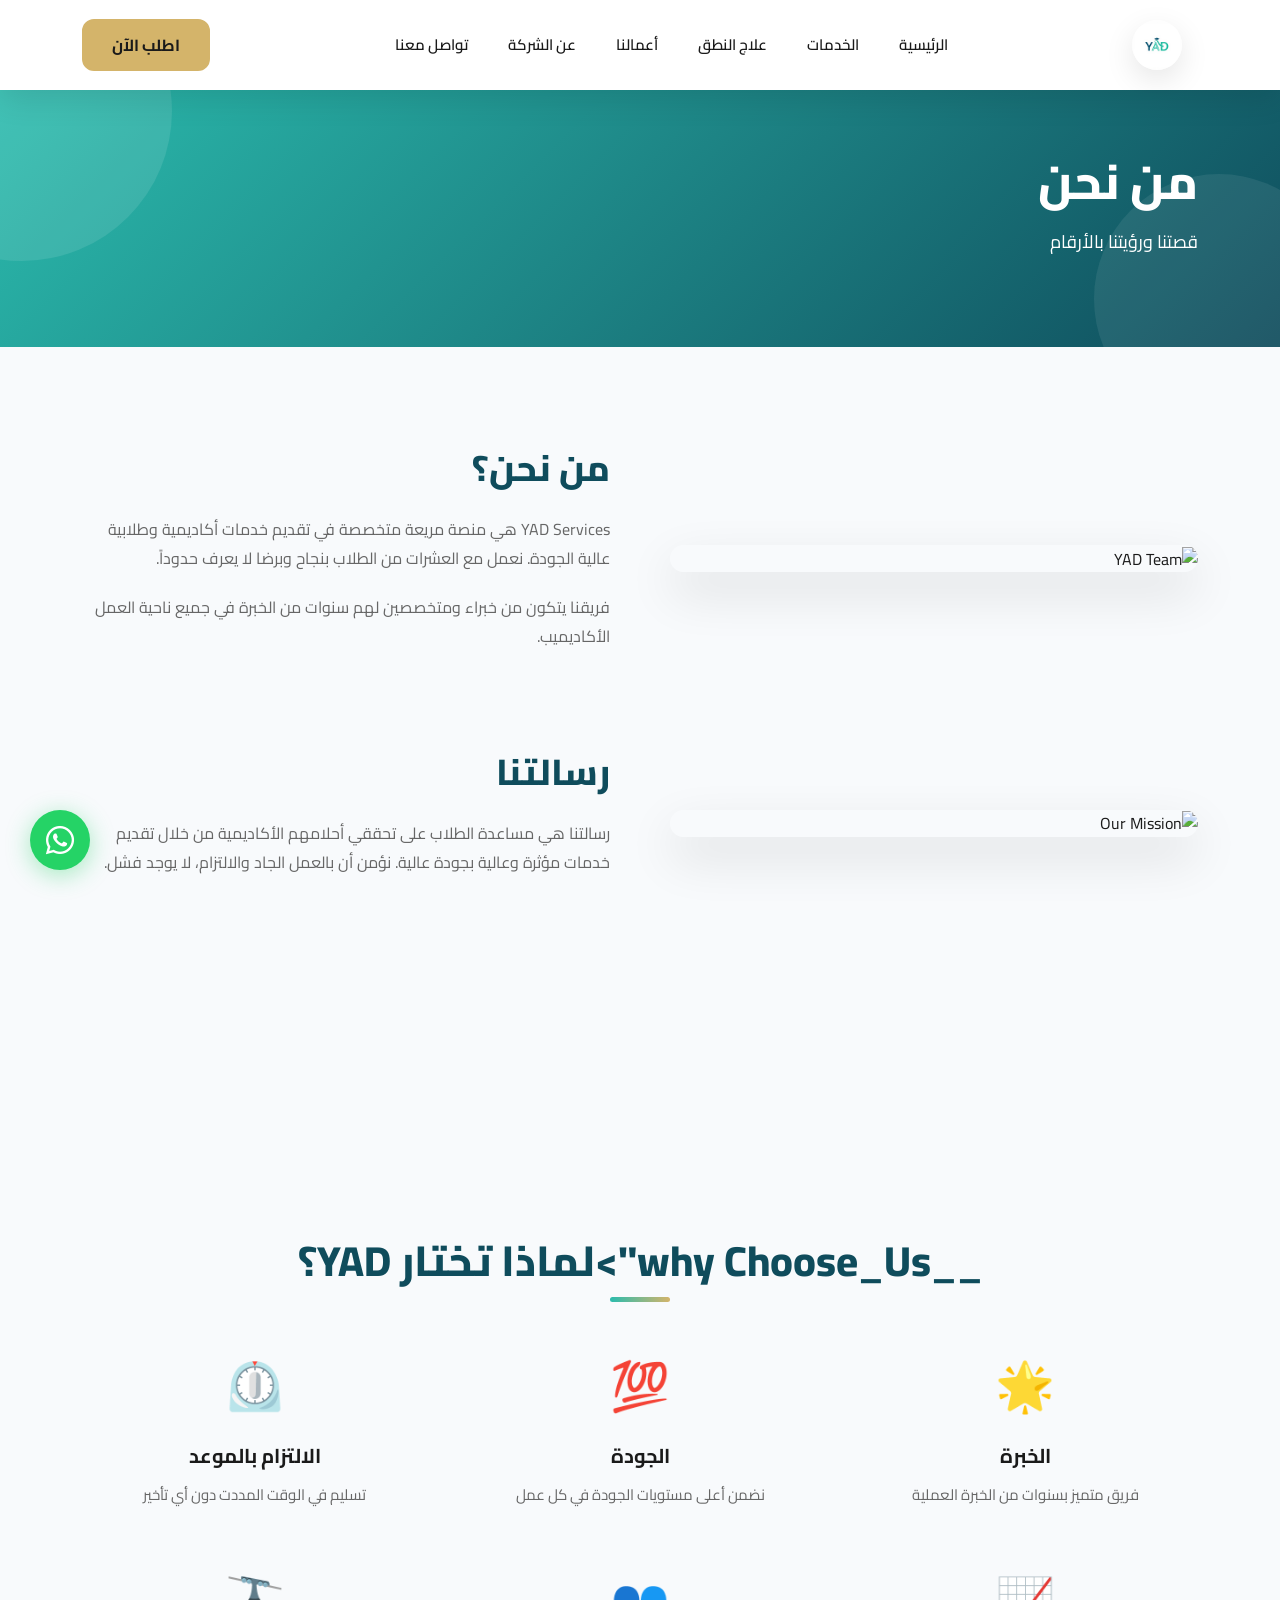
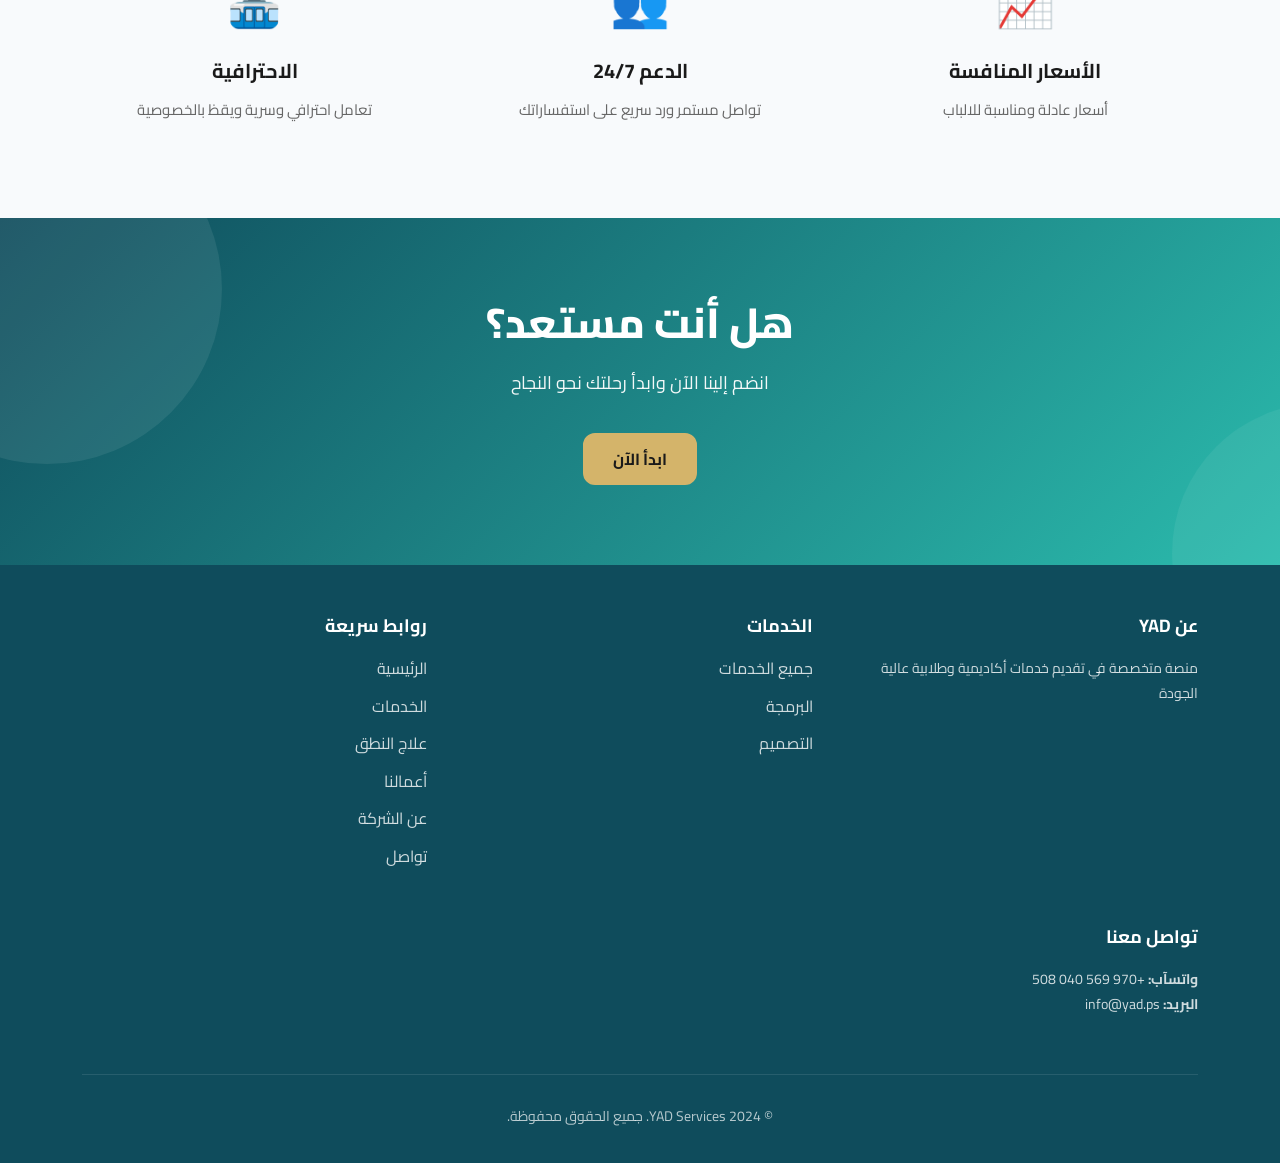
==== about.html @ c76fe7d6 "Restructure website: Add Speech Therapy service and simplify service offerings" ====
<!DOCTYPE html>
<html lang="ar" dir="rtl">

<head>
    <meta charset="UTF-8">
    <meta name="viewport" content="width=device-width, initial-scale=1.0">
    <meta name="description" content="معلومات عن شركة YAD Services">
    <title>عن الشركة - YAD Services</title>

    <link rel="icon" href="assets/icons/favicon.ico">
    <link href="https://cdn.jsdelivr.net/npm/bootstrap@5.3.0/dist/css/bootstrap.min.css" rel="stylesheet">
    <link href="https://fonts.googleapis.com/css2?family=Cairo:wght@300;400;600;700;800&display=swap" rel="stylesheet">
    <link rel="stylesheet" href="https://cdnjs.cloudflare.com/ajax/libs/font-awesome/6.4.0/css/all.min.css">
    <link rel="stylesheet" href="css/style.css">
</head>

<body dir="rtl">

    <!-- NAVBAR -->
    <nav class="navbar navbar-expand-lg">
        <div class="container">

            <a class="navbar-brand" href="index.html">
                <img src="assets/images/logo.png" alt="YAD Logo">
            </a>

            <button class="navbar-toggler" data-bs-toggle="collapse" data-bs-target="#navMenu" aria-controls="navMenu">
        ☰
      </button>

            <div class="collapse navbar-collapse justify-content-center" id="navMenu">
                <ul class="navbar-nav gap-2 gap-lg-4">
                    <li class="nav-item"><a class="nav-link" href="index.html">الرئيسية</a></li>
                    <li class="nav-item"><a class="nav-link" href="services.html">الخدمات</a></li>
                    <li class="nav-item"><a class="nav-link" href="speech-therapy.html">علاج النطق</a></li>
                    <li class="nav-item"><a class="nav-link" href="portfolio.html">أعمالنا</a></li>
                    <li class="nav-item"><a class="nav-link" href="about.html">عن الشركة</a></li>
                    <li class="nav-item"><a class="nav-link" href="contact.html">تواصل معنا</a></li>
                </ul>
            </div>

            <a href="https://wa.me/970569040508" class="btn btn-main d-none d-lg-block">اطلب الآن</a>

        </div>
    </nav>

    <!-- PAGE HERO -->
    <section class="hero" style="padding: 60px 0;">
        <div class="container">
            <h1 style="font-size: 48px; margin-bottom: 0;">من نحن</h1>
            <p class="mt-3">قصتنا ورؤيتنا بالأرقام</p>
        </div>
    </section>

    <!-- ABOUT CONTENT -->
    <section class="about-section">
        <div class="container">

            <!-- WHO WE ARE -->
            <div class="about-content">
                <div class="about-image">
                    <img src="https://cdn-icons-png.flaticon.com/512/3135/3135715.png" alt="YAD Team">
                </div>
                <div class="about-text">
                    <h2>من نحن؟</h2>
                    <p>
                        YAD Services هي منصة مريعة متخصصة في تقديم خدمات أكاديمية وطلابية عالية الجودة. نعمل مع العشرات من الطلاب بنجاح وبرضا لا يعرف حدوداً.
                    </p>
                    <p>
                        فريقنا يتكون من خبراء ومتخصصين لهم سنوات من الخبرة في جميع ناحية العمل الأكاديميب.
                    </p>
                </div>
            </div>

            <!-- OUR MISSION -->
            <div class="about-content mt-5">
                <div class="about-text order-lg-2">
                    <h2>رسالتنا</h2>
                    <p>
                        رسالتنا هي مساعدة الطلاب على تحققي أحلامهم الأكاديمية من خلال تقديم خدمات مؤثرة وعالية بجودة عالية. نؤمن أن بالعمل الجاد والالتزام، لا يوجد فشل.
                    </p>
                </div>
                <div class="about-image order-lg-1">
                    <img src="https://cdn-icons-png.flaticon.com/512/3135/3135763.png" alt="Our Mission">
                </div>
            </div>

        </div>
    </section>

    <!-- WHY CHOOSE US -->
    <section class="why-us">
        <div class="container">
            <h2 class="section-title">__why Choose_Us">لماذا تختار YAD؟</h2>
            <div class="why-us-grid">
                <div class="why-us-card">
                    <div class="why-us-card-icon">🌟</div>
                    <h3>الخبرة</h3>
                    <p>فريق متميز بسنوات من الخبرة العملية</p>
                </div>
                <div class="why-us-card">
                    <div class="why-us-card-icon">💯</div>
                    <h3>الجودة</h3>
                    <p>نضمن أعلى مستويات الجودة في كل عمل</p>
                </div>
                <div class="why-us-card">
                    <div class="why-us-card-icon">⏲️</div>
                    <h3>الالتزام بالموعد</h3>
                    <p>تسليم في الوقت المددت دون أي تأخير</p>
                </div>
                <div class="why-us-card">
                    <div class="why-us-card-icon">📈</div>
                    <h3>الأسعار المنافسة</h3>
                    <p>أسعار عادلة ومناسبة للالباب</p>
                </div>
                <div class="why-us-card">
                    <div class="why-us-card-icon">👥</div>
                    <h3>الدعم 24/7</h3>
                    <p>تواصل مستمر ورد سريع على استفساراتك</p>
                </div>
                <div class="why-us-card">
                    <div class="why-us-card-icon">🚠</div>
                    <h3>الاحترافية</h3>
                    <p>تعامل احترافي وسرية ويقظ بالخصوصية</p>
                </div>
            </div>
        </div>
    </section>

    <!-- CTA SECTION -->
    <section class="cta-section">
        <div class="container">
            <div class="cta-content">

                <h2>هل أنت مستعد؟</h2>

                <p>
                    انضم إلينا الآن وابدأ رحلتك نحو النجاح
                </p>

                <a href="https://wa.me/970569040508?text=مرحبا%20أنا%20مهتم%20بالعمل%20معكم" class="btn btn-main">
          ابدأ الآن
        </a>

            </div>
        </div>
    </section>

    <!-- FOOTER -->
    <footer>
        <div class="container">

            <div class="footer-top">

                <div class="footer-col">
                    <h4>عن YAD</h4>
                    <p>
                        منصة متخصصة في تقديم خدمات أكاديمية وطلابية عالية الجودة
                    </p>
                </div>

                <div class="footer-col">
                    <h4>الخدمات</h4>
                    <ul>
                        <li><a href="services.html">جميع الخدمات</a></li>
                        <li><a href="services.html">البرمجة</a></li>
                        <li><a href="services.html">التصميم</a></li>
                    </ul>
                </div>

                <div class="footer-col">
                    <h4>روابط سريعة</h4>
                    <ul>
                        <li><a href="index.html">الرئيسية</a></li>
                        <li><a href="services.html">الخدمات</a></li>
                        <li><a href="speech-therapy.html">علاج النطق</a></li>
                        <li><a href="portfolio.html">أعمالنا</a></li>
                        <li><a href="about.html">عن الشركة</a></li>
                        <li><a href="contact.html">تواصل</a></li>
                    </ul>
                </div>

                <div class="footer-col">
                    <h4>تواصل معنا</h4>
                    <p>
                        <strong>واتسآب:</strong> <a href="https://wa.me/970569040508">+970 569 040 508</a><br>
                        <strong>البريد:</strong> <a href="mailto:info@yad.ps">info@yad.ps</a>
                    </p>
                </div>

            </div>

            <div class="footer-bottom">
                <p>&copy; 2024 YAD Services. جميع الحقوق محفوظة.</p>
            </div>

        </div>
    </footer>

    <!-- FLOATING WHATSAPP BUTTON -->
    <!-- FLOATING WHATSAPP BUTTON -->
    <a href="https://wa.me/970569040508?text=مرحبا%20YAD" class="whatsapp-btn" title="تحدث معنا على واتسآب">
        <i class="fab fa-whatsapp"></i>
    </a>

    <script src="https://cdn.jsdelivr.net/npm/bootstrap@5.3.0/dist/js/bootstrap.bundle.min.js"></script>
    <script src="js/main.js"></script>

</body>

</html>
---- css/style.css ----
/* ================================
   GENERAL STYLES & VARIABLES
   ================================ */

* {
    margin: 0;
    padding: 0;
    box-sizing: border-box;
}

:root {
    --primary-color: #2bbbad;
    --secondary-color: #0f4c5c;
    --accent-color: #d4b46a;
    --light-bg: #f8fafc;
    --text-dark: #1a1a1a;
    --text-muted: #666;
    --shadow-sm: 0 4px 15px rgba(43, 187, 173, 0.08);
    --shadow-md: 0 10px 30px rgba(0, 0, 0, 0.1);
    --shadow-lg: 0 20px 50px rgba(0, 0, 0, 0.12);
    --transition: all 0.3s cubic-bezier(0.25, 0.46, 0.45, 0.94);
}

html {
    scroll-behavior: smooth;
}

body {
    font-family: 'Cairo', 'Tajawal', sans-serif;
    background: var(--light-bg);
    color: var(--text-dark);
    line-height: 1.6;
    font-weight: 400;
}

a {
    text-decoration: none;
    color: inherit;
    transition: var(--transition);
}


/* ================================
   NAVBAR & NAVIGATION
   ================================ */

.navbar {
    background: #fff;
    box-shadow: var(--shadow-md);
    padding: 15px 0;
    position: sticky;
    top: 0;
    z-index: 100;
    backdrop-filter: blur(10px);
}

.navbar-brand {
    font-weight: 800;
    font-size: 24px;
    color: var(--secondary-color);
    display: flex;
    align-items: center;
    gap: 10px;
}

.navbar-brand img {
    height: 50px;
    width: 50px;
    border-radius: 50%;
    object-fit: cover;
    box-shadow: var(--shadow-md);
}

.navbar-brand-text {
    font-size: 20px;
    font-weight: 800;
}

.nav-link {
    color: var(--text-dark) !important;
    font-weight: 600;
    font-size: 15px;
    position: relative;
    transition: var(--transition);
}

.nav-link:hover {
    color: var(--primary-color) !important;
    transform: translateY(-2px);
}

.nav-link::after {
    content: '';
    position: absolute;
    width: 0;
    height: 2px;
    bottom: -5px;
    right: 0;
    background: var(--primary-color);
    transition: width 0.3s ease;
}

.nav-link:hover::after {
    width: 100%;
}

.navbar-toggler {
    border: none;
    font-size: 28px;
    color: var(--secondary-color);
}

.navbar-toggler:focus {
    box-shadow: none;
}

.btn-main {
    background: var(--accent-color);
    color: var(--text-dark);
    border-radius: 12px;
    padding: 12px 28px;
    font-weight: 700;
    transition: var(--transition);
    border: 2px solid var(--accent-color);
    display: inline-block;
}

.btn-main:hover {
    background: transparent;
    color: var(--accent-color);
    transform: translateY(-3px);
    box-shadow: 0 10px 25px rgba(212, 180, 106, 0.3);
}

.btn-secondary {
    background: linear-gradient(135deg, var(--primary-color), var(--secondary-color));
    color: #fff;
    border-radius: 12px;
    padding: 14px 32px;
    font-weight: 700;
    transition: var(--transition);
    border: none;
    display: inline-block;
}

.btn-secondary:hover {
    transform: translateY(-3px);
    box-shadow: 0 15px 35px rgba(43, 187, 173, 0.3);
    color: #fff;
}


/* ================================
   HERO SECTION
   ================================ */

.hero {
    background: linear-gradient(135deg, var(--primary-color) 0%, var(--secondary-color) 100%);
    color: #fff;
    padding: 120px 0;
    position: relative;
    overflow: hidden;
}

.hero::before {
    content: '';
    position: absolute;
    top: -50%;
    left: -10%;
    width: 300px;
    height: 300px;
    background: rgba(255, 255, 255, 0.1);
    border-radius: 50%;
    animation: float 6s ease-in-out infinite;
}

.hero::after {
    content: '';
    position: absolute;
    bottom: -30%;
    right: -5%;
    width: 250px;
    height: 250px;
    background: rgba(255, 255, 255, 0.08);
    border-radius: 50%;
    animation: float 8s ease-in-out infinite;
}

.hero-content {
    position: relative;
    z-index: 2;
}

.hero h1 {
    font-size: 48px;
    font-weight: 800;
    line-height: 1.3;
    margin-bottom: 20px;
    animation: slideInDown 0.8s ease;
}

.hero p {
    font-size: 18px;
    margin-bottom: 30px;
    opacity: 0.95;
    max-width: 500px;
    animation: slideInUp 0.8s ease 0.2s both;
}

.hero-buttons {
    animation: slideInUp 0.8s ease 0.4s both;
}

.hero-image {
    animation: slideInRight 0.8s ease 0.2s both;
}

.hero-image img {
    max-width: 100%;
    height: auto;
    filter: drop-shadow(0 10px 30px rgba(0, 0, 0, 0.15));
}

@media (max-width: 768px) {
    .hero {
        padding: 80px 0;
    }
    .hero h1 {
        font-size: 36px;
    }
    .hero p {
        font-size: 16px;
    }
    .hero-image {
        margin-top: 40px;
    }
}


/* ================================
   SERVICES SECTION
   ================================ */

.services-section {
    padding: 100px 0;
    background: #fff;
}

.section-title {
    font-size: 42px;
    font-weight: 800;
    margin-bottom: 60px;
    text-align: center;
    color: var(--secondary-color);
    position: relative;
}

.section-title::after {
    content: '';
    position: absolute;
    width: 60px;
    height: 5px;
    background: linear-gradient(90deg, var(--primary-color), var(--accent-color));
    bottom: -15px;
    left: 50%;
    transform: translateX(-50%);
    border-radius: 10px;
}

.service-card {
    background: #fff;
    border: 1px solid #eee;
    border-radius: 16px;
    padding: 40px;
    text-align: center;
    transition: var(--transition);
    cursor: pointer;
    height: 100%;
    display: flex;
    flex-direction: column;
    position: relative;
    overflow: hidden;
}

.service-card::before {
    content: '';
    position: absolute;
    top: 0;
    right: 0;
    width: 100%;
    height: 4px;
    background: linear-gradient(90deg, var(--primary-color), var(--accent-color));
    transform: scaleX(0);
    transform-origin: right;
    transition: var(--transition);
}

.service-card:hover {
    transform: translateY(-15px);
    box-shadow: var(--shadow-lg);
    border-color: var(--primary-color);
}

.service-card:hover::before {
    transform: scaleX(1);
    transform-origin: left;
}

.service-card-icon {
    width: 80px;
    height: 80px;
    background: linear-gradient(135deg, var(--primary-color), var(--secondary-color));
    border-radius: 16px;
    display: flex;
    align-items: center;
    justify-content: center;
    margin: 0 auto 25px;
    font-size: 40px;
    color: #fff;
    transition: var(--transition);
}

.service-card:hover .service-card-icon {
    transform: rotate(10deg) scale(1.1);
}

.service-card h3 {
    font-size: 22px;
    font-weight: 700;
    margin-bottom: 15px;
    color: var(--text-dark);
}

.service-card p {
    color: var(--text-muted);
    font-size: 15px;
    margin-bottom: 20px;
    flex-grow: 1;
}

.service-card-link {
    color: var(--primary-color);
    font-weight: 700;
    display: inline-flex;
    align-items: center;
    gap: 8px;
    transition: var(--transition);
}

.service-card-link:hover {
    gap: 12px;
}


/* ================================
   SPECIAL SECTION
   ================================ */

.special-section {
    background: linear-gradient(135deg, var(--primary-color) 0%, var(--secondary-color) 100%);
    color: #fff;
    padding: 80px 0;
    margin: 80px 0;
    border-radius: 20px;
    position: relative;
    overflow: hidden;
}

.special-section::before {
    content: '';
    position: absolute;
    top: -50%;
    right: -5%;
    width: 400px;
    height: 400px;
    background: rgba(255, 255, 255, 0.05);
    border-radius: 50%;
    animation: float 8s ease-in-out infinite;
}

.special-section-content {
    position: relative;
    z-index: 2;
}

.special-section h2 {
    font-size: 36px;
    font-weight: 800;
    margin-bottom: 20px;
}

.special-section p {
    font-size: 16px;
    margin-bottom: 30px;
    max-width: 600px;
    opacity: 0.95;
}


/* ================================
   HOW IT WORKS SECTION
   ================================ */

.how-it-works {
    padding: 100px 0;
    background: #fff;
}

.steps-container {
    display: grid;
    grid-template-columns: repeat(auto-fit, minmax(300px, 1fr));
    gap: 40px;
    margin-top: 60px;
}

.step-card {
    text-align: center;
    position: relative;
}

.step-number {
    width: 80px;
    height: 80px;
    background: linear-gradient(135deg, var(--primary-color), var(--secondary-color));
    color: #fff;
    border-radius: 50%;
    display: flex;
    align-items: center;
    justify-content: center;
    font-size: 36px;
    font-weight: 800;
    margin: 0 auto 25px;
    transition: var(--transition);
}

.step-card:hover .step-number {
    transform: scale(1.15) rotate(360deg);
}

.step-card h3 {
    font-size: 22px;
    font-weight: 700;
    margin-bottom: 15px;
    color: var(--text-dark);
}

.step-card p {
    color: var(--text-muted);
    font-size: 15px;
}

@media (min-width: 768px) {
    .step-card::after {
        content: '←';
        position: absolute;
        top: 30px;
        right: -45px;
        font-size: 36px;
        color: var(--primary-color);
        opacity: 0.3;
    }
    .step-card:last-child::after {
        display: none;
    }
}


/* ================================
   TESTIMONIALS SECTION
   ================================ */

.testimonials-section {
    padding: 100px 0;
    background: var(--light-bg);
}

.testimonial-card {
    background: #fff;
    border-radius: 16px;
    padding: 35px;
    box-shadow: var(--shadow-sm);
    margin-bottom: 30px;
    transition: var(--transition);
    border-right: 5px solid var(--primary-color);
}

.testimonial-card:hover {
    transform: translateY(-8px);
    box-shadow: var(--shadow-md);
}

.testimonial-stars {
    color: var(--accent-color);
    font-size: 14px;
    margin-bottom: 15px;
}

.testimonial-text {
    color: var(--text-muted);
    font-size: 15px;
    margin-bottom: 20px;
    font-style: italic;
}

.testimonial-author {
    font-weight: 700;
    color: var(--text-dark);
}

.testimonial-author-title {
    color: var(--primary-color);
    font-size: 14px;
}


/* ================================
   CTA SECTION
   ================================ */

.cta-section {
    background: linear-gradient(135deg, var(--secondary-color) 0%, var(--primary-color) 100%);
    color: #fff;
    padding: 80px 0;
    text-align: center;
    position: relative;
    overflow: hidden;
}

.cta-section::before {
    content: '';
    position: absolute;
    top: -30%;
    left: -10%;
    width: 350px;
    height: 350px;
    background: rgba(255, 255, 255, 0.08);
    border-radius: 50%;
}

.cta-section::after {
    content: '';
    position: absolute;
    bottom: -40%;
    right: -15%;
    width: 300px;
    height: 300px;
    background: rgba(255, 255, 255, 0.06);
    border-radius: 50%;
}

.cta-content {
    position: relative;
    z-index: 2;
}

.cta-section h2 {
    font-size: 42px;
    font-weight: 800;
    margin-bottom: 20px;
}

.cta-section p {
    font-size: 18px;
    margin-bottom: 35px;
    opacity: 0.95;
    max-width: 500px;
    margin-left: auto;
    margin-right: auto;
}


/* ================================
   FOOTER
   ================================ */

footer {
    background: var(--secondary-color);
    color: #fff;
    padding: 50px 0 20px;
}

.footer-top {
    display: grid;
    grid-template-columns: repeat(auto-fit, minmax(250px, 1fr));
    gap: 40px;
    margin-bottom: 40px;
}

.footer-col h4 {
    font-weight: 700;
    margin-bottom: 20px;
    font-size: 18px;
}

.footer-col ul {
    list-style: none;
}

.footer-col ul li {
    margin-bottom: 12px;
}

.footer-col ul li a {
    color: rgba(255, 255, 255, 0.8);
    transition: var(--transition);
}

.footer-col ul li a:hover {
    color: var(--accent-color);
    padding-right: 8px;
}

.footer-col p {
    color: rgba(255, 255, 255, 0.8);
    font-size: 14px;
    line-height: 1.8;
}

.footer-bottom {
    border-top: 1px solid rgba(255, 255, 255, 0.1);
    padding-top: 30px;
    text-align: center;
    color: rgba(255, 255, 255, 0.7);
    font-size: 14px;
}


/* ================================
   FLOATING WHATSAPP BUTTON
   ================================ */

.whatsapp-btn {
    position: fixed;
    bottom: 30px;
    left: 30px;
    width: 60px;
    height: 60px;
    background: #25d366;
    border-radius: 50%;
    display: flex;
    align-items: center;
    justify-content: center;
    font-size: 32px;
    color: #fff;
    z-index: 99;
    box-shadow: 0 5px 25px rgba(37, 211, 102, 0.4);
    transition: var(--transition);
    animation: slideInLeft 0.5s ease;
}

.whatsapp-btn:hover {
    transform: scale(1.15) rotate(-10deg);
    box-shadow: 0 10px 35px rgba(37, 211, 102, 0.6);
}


/* ================================
   PAGE: SERVICES
   ================================ */

.services-grid {
    display: grid;
    grid-template-columns: repeat(auto-fill, minmax(280px, 1fr));
    gap: 30px;
    margin-top: 60px;
}

.service-detail-card {
    background: #fff;
    border-radius: 16px;
    overflow: hidden;
    box-shadow: var(--shadow-sm);
    transition: var(--transition);
    cursor: pointer;
}

.service-detail-card:hover {
    transform: translateY(-10px);
    box-shadow: var(--shadow-lg);
}

.service-detail-card-header {
    background: linear-gradient(135deg, var(--primary-color), var(--secondary-color));
    height: 200px;
    display: flex;
    align-items: center;
    justify-content: center;
    font-size: 80px;
    color: rgba(255, 255, 255, 0.8);
}

.service-detail-card-body {
    padding: 30px;
}

.service-detail-card-body h3 {
    font-size: 22px;
    font-weight: 700;
    margin-bottom: 15px;
    color: var(--text-dark);
}

.service-detail-card-body p {
    color: var(--text-muted);
    font-size: 14px;
    margin-bottom: 20px;
}

.service-detail-card-footer {
    padding: 0 30px 30px;
}

.service-detail-card-footer a {
    color: var(--primary-color);
    font-weight: 700;
}


/* ================================
   PAGE: SERVICE DETAILS
   ================================ */

.service-details-hero {
    background: linear-gradient(135deg, var(--primary-color), var(--secondary-color));
    color: #fff;
    padding: 60px 0;
    margin-bottom: 60px;
}

.service-details-hero h1 {
    font-size: 42px;
    font-weight: 800;
    margin-bottom: 15px;
}

.service-details-content {
    background: #fff;
    padding: 60px 0;
}

.details-section {
    margin-bottom: 60px;
}

.details-section h2 {
    font-size: 32px;
    font-weight: 800;
    margin-bottom: 30px;
    color: var(--secondary-color);
    position: relative;
    padding-bottom: 15px;
}

.details-section h2::after {
    content: '';
    position: absolute;
    bottom: 0;
    right: 0;
    width: 60px;
    height: 4px;
    background: linear-gradient(90deg, var(--primary-color), var(--accent-color));
    border-radius: 10px;
}

.feature-list {
    list-style: none;
}

.feature-list li {
    padding: 15px 0;
    padding-right: 30px;
    color: var(--text-muted);
    font-size: 16px;
    position: relative;
}

.feature-list li::before {
    content: '✓';
    position: absolute;
    right: 0;
    color: var(--primary-color);
    font-weight: 800;
    font-size: 20px;
}

.service-portfolio {
    display: grid;
    grid-template-columns: repeat(auto-fill, minmax(250px, 1fr));
    gap: 25px;
    margin-top: 40px;
}

.portfolio-item {
    border-radius: 12px;
    overflow: hidden;
    box-shadow: var(--shadow-sm);
    transition: var(--transition);
    height: 300px;
    display: flex;
    align-items: center;
    justify-content: center;
    background: linear-gradient(135deg, var(--primary-color), var(--secondary-color));
    color: #fff;
    font-size: 50px;
}

.portfolio-item:hover {
    transform: scale(1.05);
    box-shadow: var(--shadow-lg);
}

.portfolio-item img {
    width: 100%;
    height: 100%;
    object-fit: cover;
}


/* ================================
   PAGE: PORTFOLIO
   ================================ */

.portfolio-section {
    padding: 80px 0;
}

.portfolio-category {
    margin-bottom: 80px;
}

.portfolio-category h2 {
    font-size: 32px;
    font-weight: 800;
    margin-bottom: 40px;
    color: var(--secondary-color);
}

.portfolio-grid {
    display: grid;
    grid-template-columns: repeat(auto-fill, minmax(280px, 1fr));
    gap: 25px;
}

.portfolio-card {
    border-radius: 12px;
    overflow: hidden;
    box-shadow: var(--shadow-sm);
    transition: var(--transition);
    height: 350px;
    position: relative;
    cursor: pointer;
}

.portfolio-card:hover {
    transform: scale(1.05);
    box-shadow: var(--shadow-lg);
}

.portfolio-card-image {
    width: 100%;
    height: 100%;
    background: linear-gradient(135deg, var(--primary-color), var(--secondary-color));
    display: flex;
    align-items: center;
    justify-content: center;
    font-size: 60px;
    color: rgba(255, 255, 255, 0.8);
    transition: var(--transition);
}

.portfolio-card:hover .portfolio-card-image {
    transform: scale(1.1);
}

.portfolio-card img {
    width: 100%;
    height: 100%;
    object-fit: cover;
}

.portfolio-overlay {
    position: absolute;
    top: 0;
    left: 0;
    width: 100%;
    height: 100%;
    background: rgba(43, 187, 173, 0.9);
    display: flex;
    flex-direction: column;
    align-items: center;
    justify-content: center;
    color: #fff;
    opacity: 0;
    transition: var(--transition);
    text-align: center;
}

.portfolio-card:hover .portfolio-overlay {
    opacity: 1;
}

.portfolio-overlay h3 {
    font-size: 22px;
    font-weight: 700;
    margin-bottom: 10px;
}

.portfolio-overlay p {
    font-size: 14px;
    opacity: 0.9;
}


/* ================================
   PAGE: ABOUT
   ================================ */

.about-section {
    padding: 100px 0;
}

.about-content {
    display: grid;
    grid-template-columns: 1fr 1fr;
    gap: 60px;
    align-items: center;
    margin-bottom: 80px;
}

.about-image {
    border-radius: 20px;
    overflow: hidden;
    box-shadow: var(--shadow-lg);
}

.about-image img {
    width: 100%;
    height: auto;
}

.about-text h2 {
    font-size: 36px;
    font-weight: 800;
    margin-bottom: 25px;
    color: var(--secondary-color);
}

.about-text p {
    color: var(--text-muted);
    font-size: 16px;
    margin-bottom: 20px;
    line-height: 1.8;
}

@media (max-width: 768px) {
    .about-content {
        grid-template-columns: 1fr;
        gap: 40px;
    }
}

.why-us {
    background: var(--light-bg);
    padding: 80px 0;
    margin-top: 80px;
}

.why-us-grid {
    display: grid;
    grid-template-columns: repeat(auto-fit, minmax(250px, 1fr));
    gap: 40px;
    margin-top: 50px;
}

.why-us-card {
    text-align: center;
}

.why-us-card-icon {
    font-size: 48px;
    margin-bottom: 20px;
}

.why-us-card h3 {
    font-size: 20px;
    font-weight: 700;
    margin-bottom: 15px;
    color: var(--text-dark);
}

.why-us-card p {
    color: var(--text-muted);
    font-size: 15px;
}


/* ================================
   PAGE: CONTACT
   ================================ */

.contact-section {
    padding: 100px 0;
}

.contact-container {
    max-width: 800px;
    margin: 0 auto;
    text-align: center;
}

.contact-description {
    font-size: 18px;
    color: var(--text-muted);
    margin-bottom: 50px;
    line-height: 1.8;
}

.contact-method {
    background: #fff;
    padding: 50px;
    border-radius: 16px;
    box-shadow: var(--shadow-md);
    margin-bottom: 50px;
}

.contact-method h3 {
    font-size: 28px;
    font-weight: 700;
    margin-bottom: 20px;
    color: var(--text-dark);
}

.contact-method p {
    color: var(--text-muted);
    font-size: 16px;
    margin-bottom: 30px;
}

.contact-info-grid {
    display: grid;
    grid-template-columns: repeat(auto-fit, minmax(200px, 1fr));
    gap: 30px;
    margin-top: 50px;
}

.contact-info-item {
    background: var(--light-bg);
    padding: 30px;
    border-radius: 12px;
}

.contact-info-item-icon {
    font-size: 32px;
    margin-bottom: 15px;
}

.contact-info-item h4 {
    font-weight: 700;
    margin-bottom: 10px;
    color: var(--text-dark);
}

.contact-info-item p {
    color: var(--text-muted);
    font-size: 14px;
}


/* ================================
   BREADCRUMB
   ================================ */

.breadcrumb {
    background: var(--light-bg);
    padding: 20px 0;
}

.breadcrumb-item {
    color: var(--text-muted);
}

.breadcrumb-item.active {
    color: var(--primary-color);
    font-weight: 700;
}


/* ================================
   ANIMATIONS
   ================================ */

@keyframes slideInDown {
    from {
        opacity: 0;
        transform: translateY(-30px);
    }
    to {
        opacity: 1;
        transform: translateY(0);
    }
}

@keyframes slideInUp {
    from {
        opacity: 0;
        transform: translateY(30px);
    }
    to {
        opacity: 1;
        transform: translateY(0);
    }
}

@keyframes slideInRight {
    from {
        opacity: 0;
        transform: translateX(-30px);
    }
    to {
        opacity: 1;
        transform: translateX(0);
    }
}

@keyframes slideInLeft {
    from {
        opacity: 0;
        transform: translateX(30px);
    }
    to {
        opacity: 1;
        transform: translateX(0);
    }
}

@keyframes float {
    0%,
    100% {
        transform: translateY(0);
    }
    50% {
        transform: translateY(20px);
    }
}

@keyframes fadeIn {
    from {
        opacity: 0;
    }
    to {
        opacity: 1;
    }
}


/* ================================
   RESPONSIVE DESIGN
   ================================ */

@media (max-width: 768px) {
    .section-title {
        font-size: 32px;
    }
    .services-grid {
        grid-template-columns: 1fr;
    }
    .service-card {
        padding: 30px;
    }
    .hero {
        padding: 60px 0;
    }
    .cta-section {
        padding: 60px 0;
    }
    .hero h1 {
        font-size: 28px;
    }
    .cta-section h2 {
        font-size: 28px;
    }
}

@media (max-width: 576px) {
    .hero h1 {
        font-size: 24px;
    }
    .section-title {
        font-size: 26px;
    }
    .steps-container {
        gap: 20px;
    }
    .step-card::after {
        display: none;
    }
    .service-card {
        padding: 25px;
    }
    .service-card-icon {
        width: 60px;
        height: 60px;
        font-size: 28px;
    }
    .whatsapp-btn {
        width: 50px;
        height: 50px;
        bottom: 20px;
        left: 20px;
        font-size: 24px;
    }
}
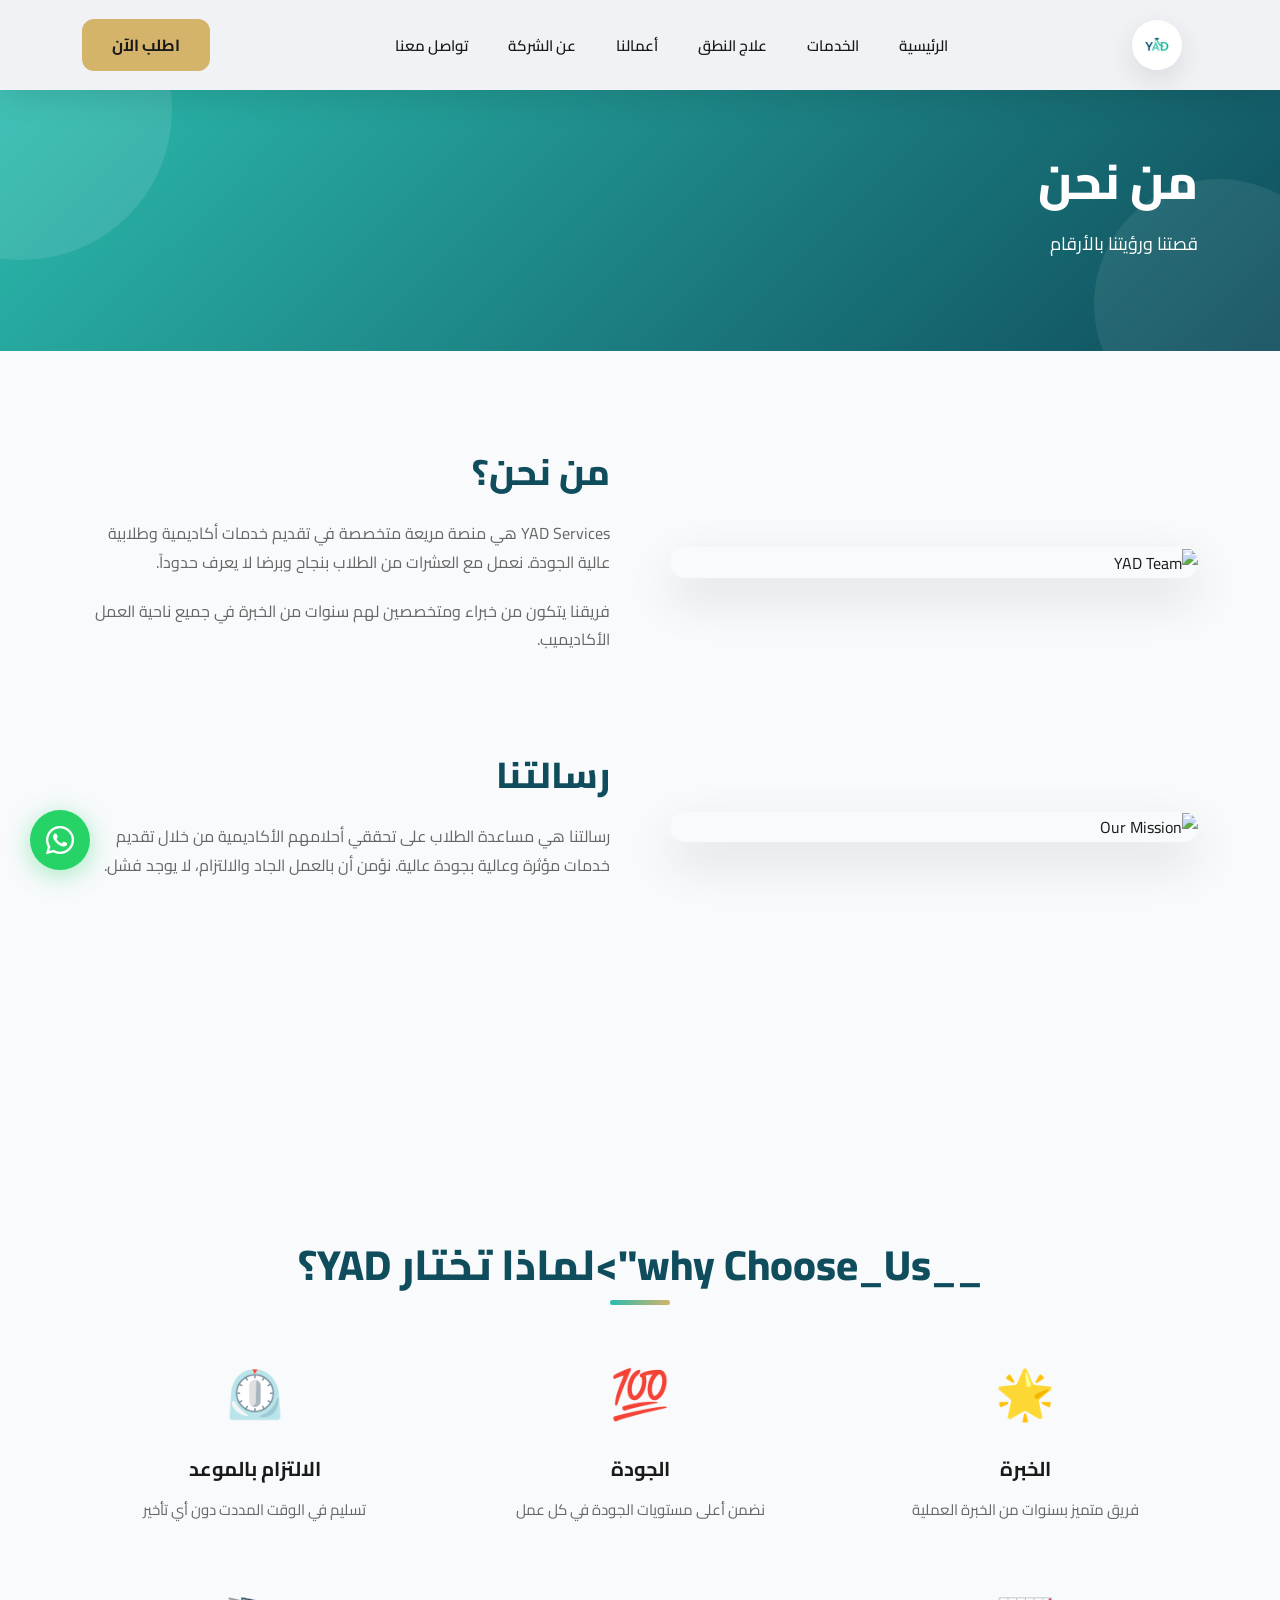
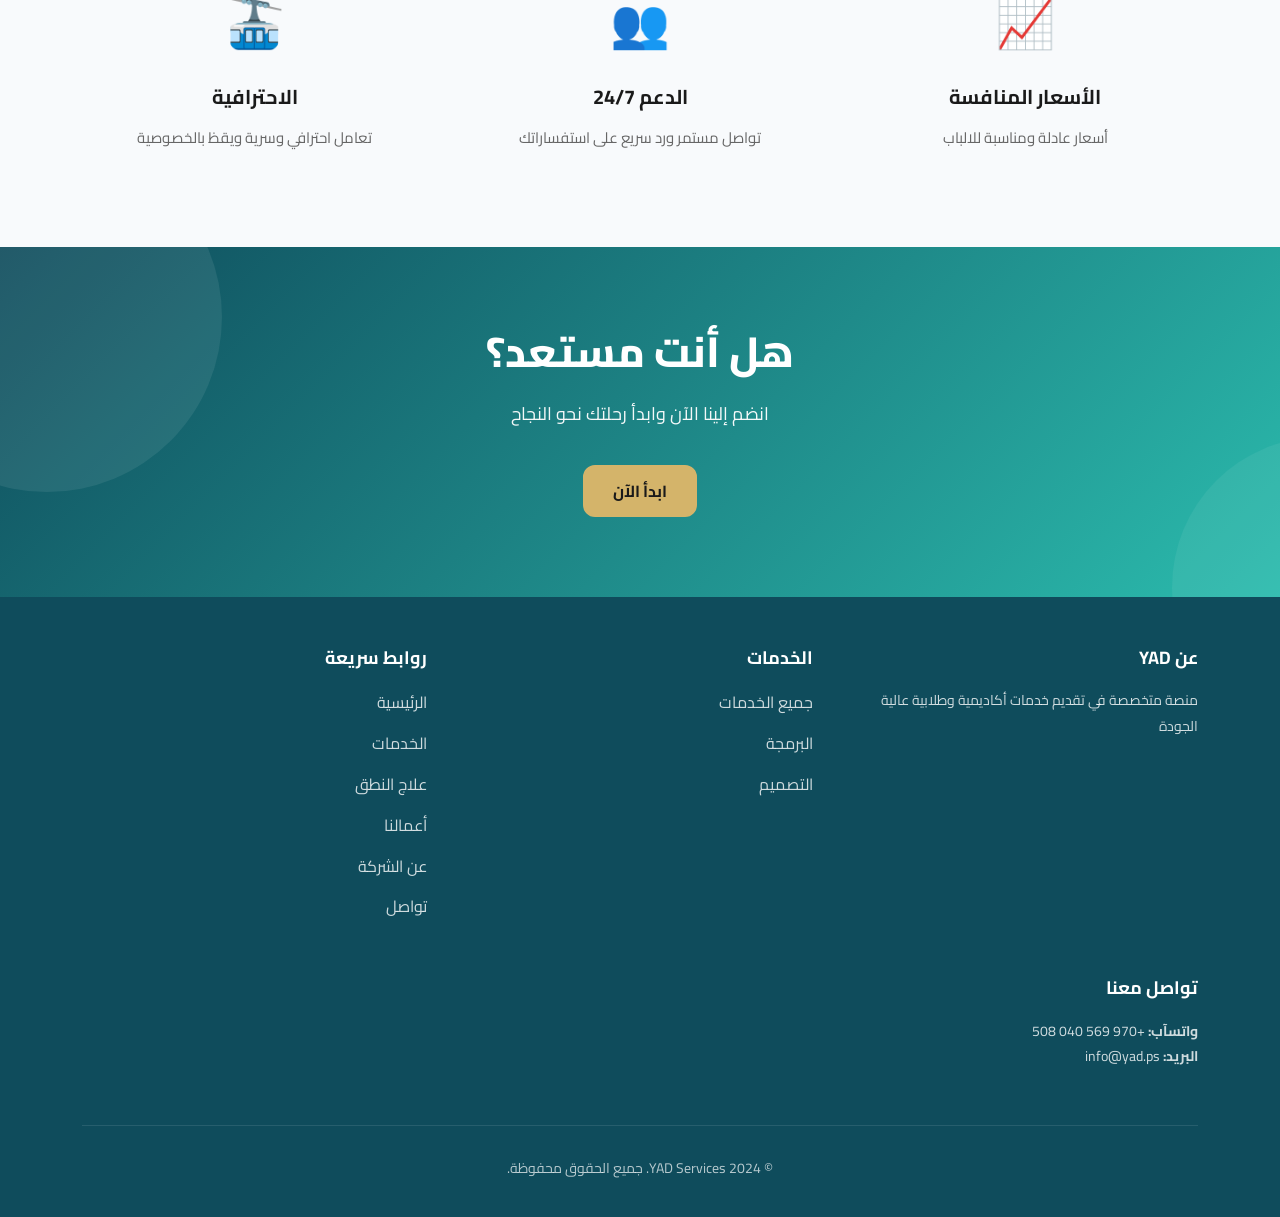
==== commit d19d5223: "Comprehensive optimization: navbar color change, remove inline styles, expand service descriptions, " ====
--- a/about.html
+++ b/about.html
@@ -45,9 +45,9 @@
     </nav>
 
     <!-- PAGE HERO -->
-    <section class="hero" style="padding: 60px 0;">
-        <div class="container">
-            <h1 style="font-size: 48px; margin-bottom: 0;">من نحن</h1>
+    <section class="hero page-hero">
+        <div class="container">
+            <h1>من نحن</h1>
             <p class="mt-3">قصتنا ورؤيتنا بالأرقام</p>
         </div>
     </section>
--- a/css/style.css
+++ b/css/style.css
@@ -29,8 +29,10 @@
     font-family: 'Cairo', 'Tajawal', sans-serif;
     background: var(--light-bg);
     color: var(--text-dark);
-    line-height: 1.6;
+    line-height: 1.8;
     font-weight: 400;
+    direction: rtl;
+    text-align: right;
 }
 
 a {
@@ -45,7 +47,7 @@
    ================================ */
 
 .navbar {
-    background: #fff;
+    background: #f0f2f5;
     box-shadow: var(--shadow-md);
     padding: 15px 0;
     position: sticky;
@@ -234,6 +236,30 @@
     .hero-image {
         margin-top: 40px;
     }
+}
+
+.page-hero {
+    padding: 60px 0;
+}
+
+.page-hero h1 {
+    font-size: 48px;
+    margin-bottom: 0;
+}
+
+.services-hero {
+    padding: 80px 0;
+}
+
+.services-hero h1 {
+    font-size: 48px;
+    margin-bottom: 15px;
+    color: #fff;
+}
+
+.services-hero p {
+    font-size: 18px;
+    color: rgba(255, 255, 255, 0.9);
 }
 
 
@@ -394,6 +420,43 @@
     margin-bottom: 30px;
     max-width: 600px;
     opacity: 0.95;
+}
+
+
+/* ================================
+   SPECIAL SECTION (SPEECH THERAPY)
+   ================================ */
+
+.special-section {
+    background-color: #f0f9ff;
+    padding: 80px 0;
+    margin: 60px 0;
+}
+
+.special-section h2 {
+    font-size: 36px;
+    margin-bottom: 30px;
+    color: var(--secondary-color);
+}
+
+.special-section p {
+    font-size: 18px;
+    margin-bottom: 20px;
+    color: #555;
+}
+
+.speech-therapy-list {
+    font-size: 16px;
+    line-height: 2.5;
+    margin-top: 25px;
+    color: #666;
+    list-style: none;
+}
+
+.special-section-img {
+    max-width: 100%;
+    height: auto;
+    border-radius: 15px;
 }
 
 
@@ -514,6 +577,41 @@
 
 
 /* ================================
+   TRUST SECTION (WHY CHOOSE US)
+   ================================ */
+
+.trust-section {
+    padding: 80px 0;
+    background: linear-gradient(135deg, var(--primary-color) 0%, var(--secondary-color) 100%);
+    color: white;
+}
+
+.trust-section .section-title {
+    color: white;
+    margin-bottom: 50px;
+}
+
+.trust-card {
+    text-align: center;
+}
+
+.trust-card-icon {
+    font-size: 48px;
+    margin-bottom: 15px;
+    display: block;
+}
+
+.trust-card h4 {
+    font-weight: bold;
+    margin-bottom: 10px;
+}
+
+.trust-card p {
+    color: rgba(255, 255, 255, 0.9);
+}
+
+
+/* ================================
    CTA SECTION
    ================================ */
 
@@ -566,6 +664,35 @@
     max-width: 500px;
     margin-left: auto;
     margin-right: auto;
+}
+
+
+/* ================================
+   FAQ SECTION
+   ================================ */
+
+.faq-section {
+    padding: 100px 0;
+    background: #f8fafc;
+}
+
+.faq-content {
+    margin-top: 60px;
+}
+
+.faq-item {
+    border: 1px solid #eee;
+    margin-bottom: 15px;
+    border-radius: 12px;
+}
+
+.faq-item .accordion-button {
+    font-weight: 700;
+    font-size: 16px;
+}
+
+.faq-item .accordion-body {
+    color: #666;
 }
 
 
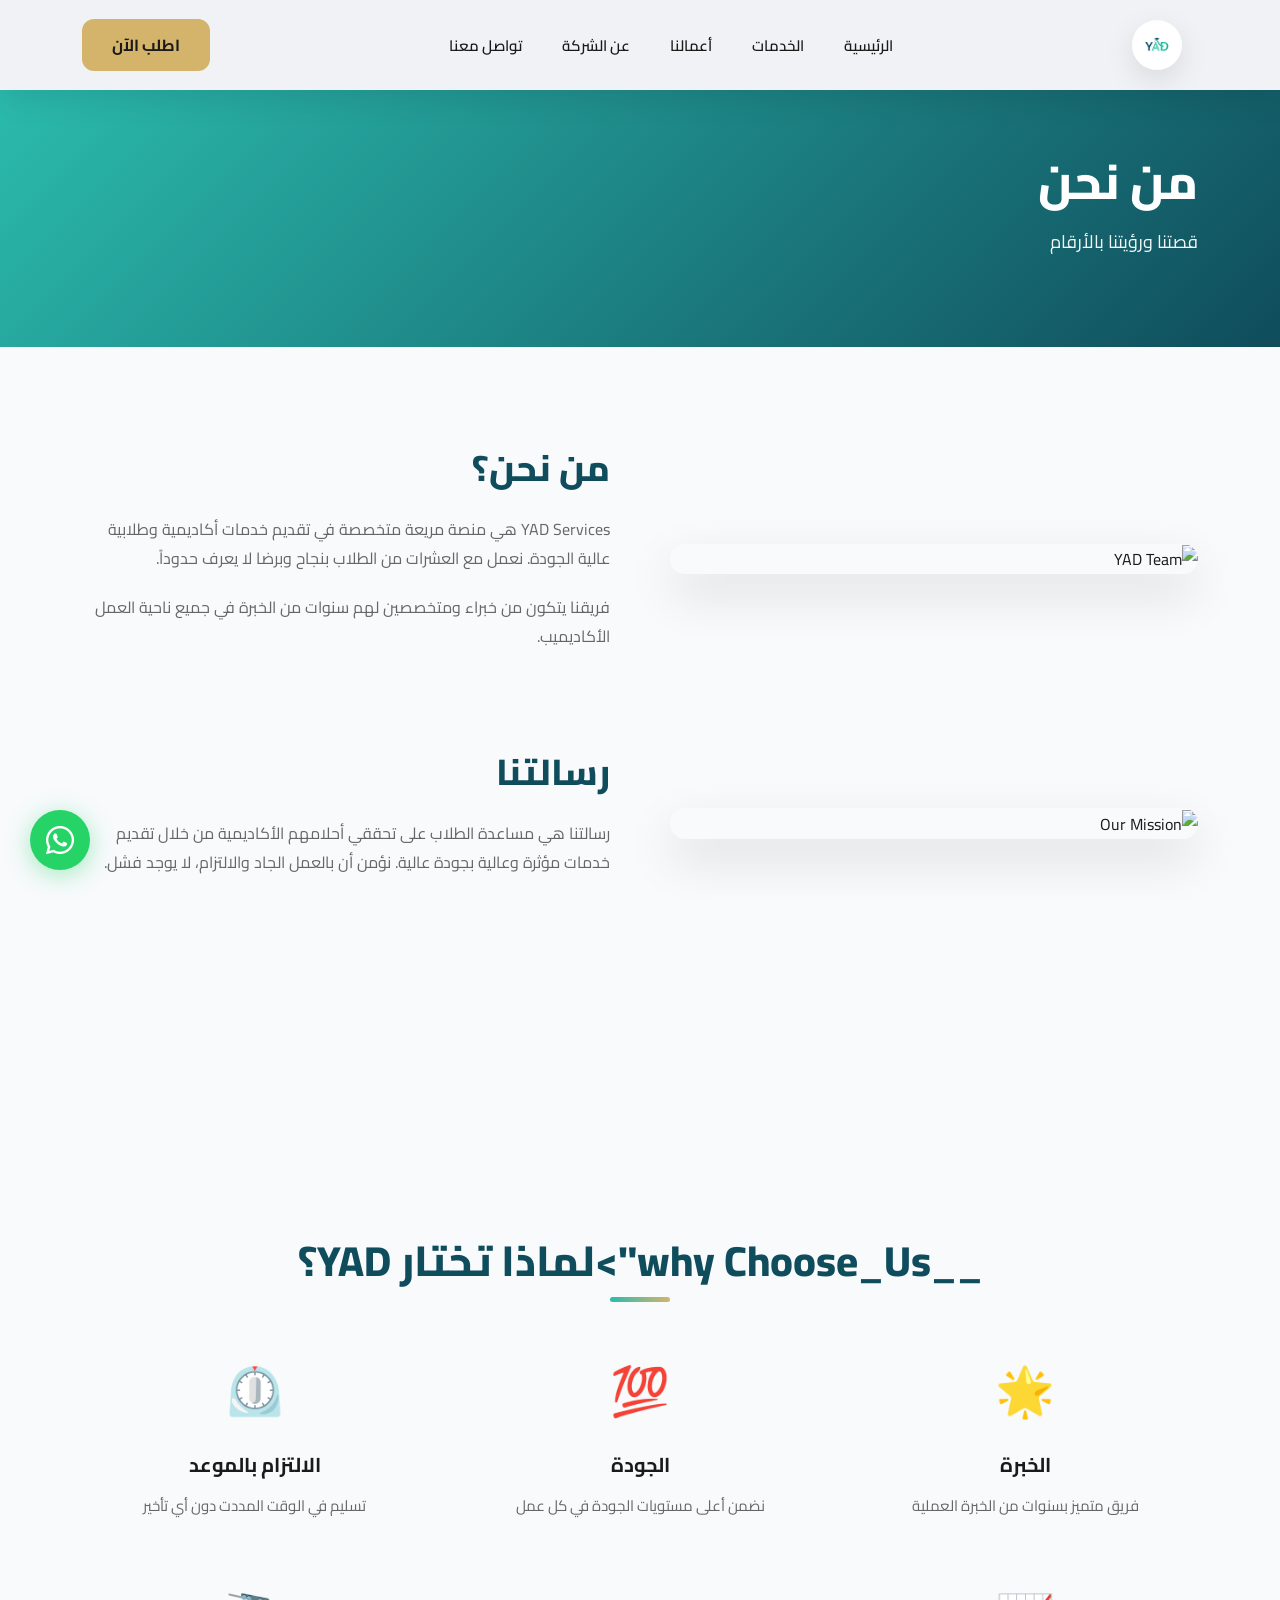
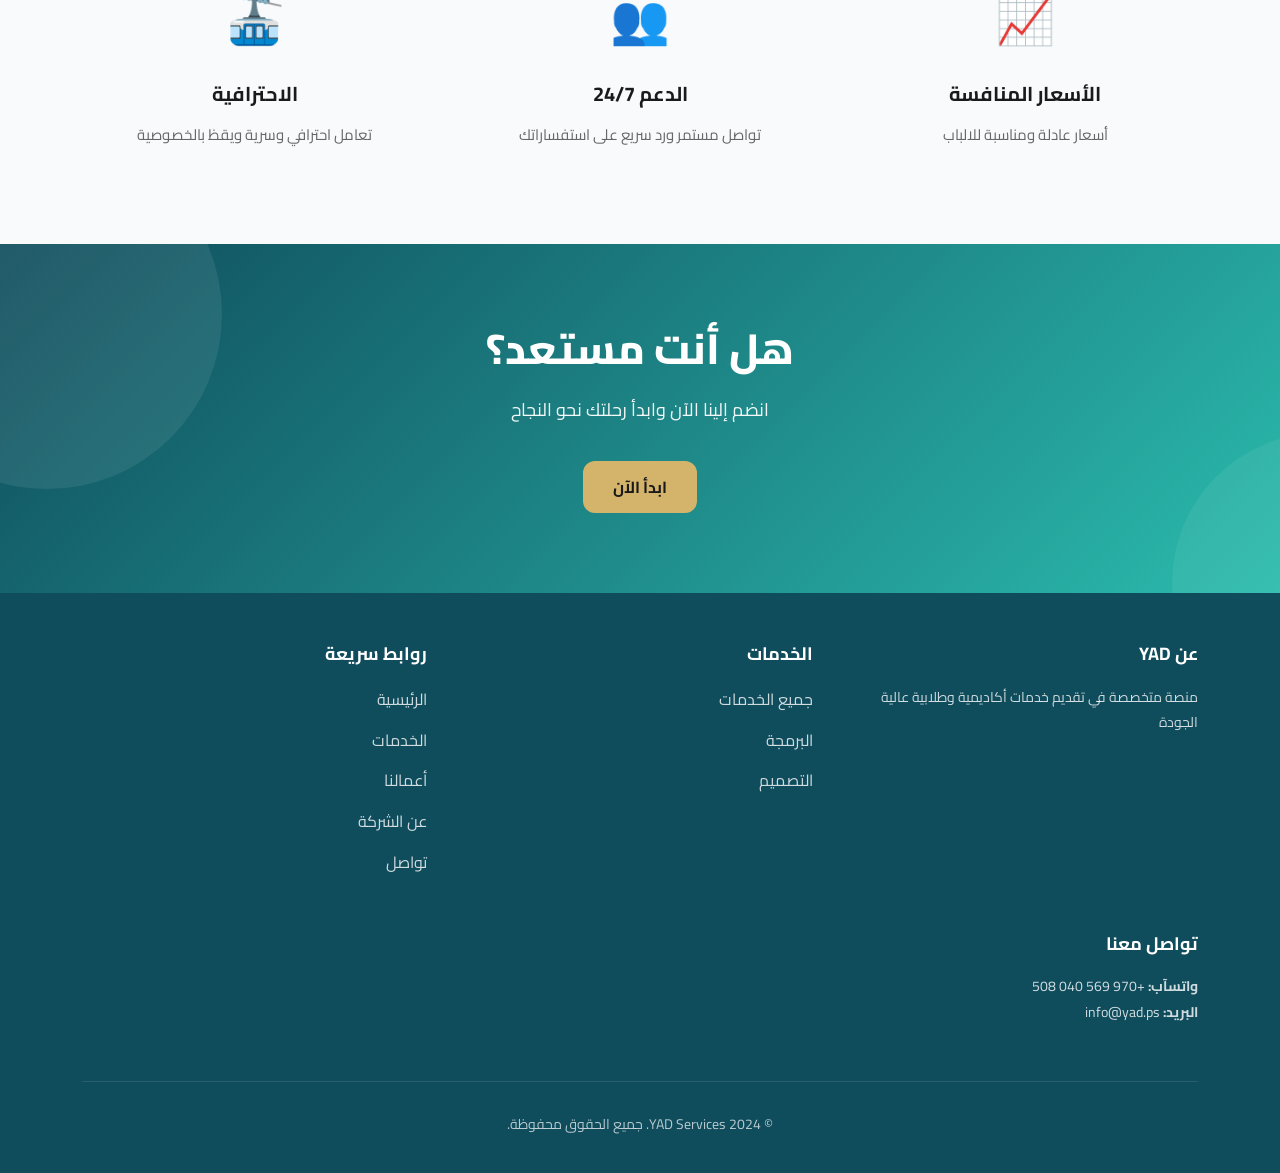
==== commit 4948742f: "Split speech therapy into separate subsite and update main YAD navigation" ====
--- a/about.html
+++ b/about.html
@@ -32,7 +32,6 @@
                 <ul class="navbar-nav gap-2 gap-lg-4">
                     <li class="nav-item"><a class="nav-link" href="index.html">الرئيسية</a></li>
                     <li class="nav-item"><a class="nav-link" href="services.html">الخدمات</a></li>
-                    <li class="nav-item"><a class="nav-link" href="speech-therapy.html">علاج النطق</a></li>
                     <li class="nav-item"><a class="nav-link" href="portfolio.html">أعمالنا</a></li>
                     <li class="nav-item"><a class="nav-link" href="about.html">عن الشركة</a></li>
                     <li class="nav-item"><a class="nav-link" href="contact.html">تواصل معنا</a></li>
@@ -59,7 +58,7 @@
             <!-- WHO WE ARE -->
             <div class="about-content">
                 <div class="about-image">
-                    <img src="https://cdn-icons-png.flaticon.com/512/3135/3135715.png" alt="YAD Team">
+                    <img src="https://cdn-icons-png.flaticon.com/512/3135/3135715.png" alt="YAD Team" loading="lazy">
                 </div>
                 <div class="about-text">
                     <h2>من نحن؟</h2>
@@ -81,7 +80,7 @@
                     </p>
                 </div>
                 <div class="about-image order-lg-1">
-                    <img src="https://cdn-icons-png.flaticon.com/512/3135/3135763.png" alt="Our Mission">
+                    <img src="https://cdn-icons-png.flaticon.com/512/3135/3135763.png" alt="Our Mission" loading="lazy">
                 </div>
             </div>
 
@@ -173,7 +172,6 @@
                     <ul>
                         <li><a href="index.html">الرئيسية</a></li>
                         <li><a href="services.html">الخدمات</a></li>
-                        <li><a href="speech-therapy.html">علاج النطق</a></li>
                         <li><a href="portfolio.html">أعمالنا</a></li>
                         <li><a href="about.html">عن الشركة</a></li>
                         <li><a href="contact.html">تواصل</a></li>
--- a/css/style.css
+++ b/css/style.css
@@ -35,6 +35,11 @@
     text-align: right;
 }
 
+img {
+    max-width: 100%;
+    height: auto;
+}
+
 a {
     text-decoration: none;
     color: inherit;
@@ -159,82 +164,53 @@
 .hero {
     background: linear-gradient(135deg, var(--primary-color) 0%, var(--secondary-color) 100%);
     color: #fff;
-    padding: 120px 0;
+    padding: 100px 0;
     position: relative;
-    overflow: hidden;
-}
-
-.hero::before {
-    content: '';
-    position: absolute;
-    top: -50%;
-    left: -10%;
-    width: 300px;
-    height: 300px;
-    background: rgba(255, 255, 255, 0.1);
-    border-radius: 50%;
-    animation: float 6s ease-in-out infinite;
-}
-
-.hero::after {
-    content: '';
-    position: absolute;
-    bottom: -30%;
-    right: -5%;
-    width: 250px;
-    height: 250px;
-    background: rgba(255, 255, 255, 0.08);
-    border-radius: 50%;
-    animation: float 8s ease-in-out infinite;
 }
 
 .hero-content {
-    position: relative;
-    z-index: 2;
+    max-width: 600px;
+    margin: 0 auto;
 }
 
 .hero h1 {
-    font-size: 48px;
+    font-size: 42px;
     font-weight: 800;
     line-height: 1.3;
     margin-bottom: 20px;
-    animation: slideInDown 0.8s ease;
 }
 
 .hero p {
     font-size: 18px;
     margin-bottom: 30px;
     opacity: 0.95;
-    max-width: 500px;
-    animation: slideInUp 0.8s ease 0.2s both;
+    line-height: 1.6;
 }
 
 .hero-buttons {
-    animation: slideInUp 0.8s ease 0.4s both;
-}
-
-.hero-image {
-    animation: slideInRight 0.8s ease 0.2s both;
-}
-
-.hero-image img {
-    max-width: 100%;
-    height: auto;
-    filter: drop-shadow(0 10px 30px rgba(0, 0, 0, 0.15));
+    gap: 15px;
 }
 
 @media (max-width: 768px) {
     .hero {
-        padding: 80px 0;
+        padding: 60px 20px;
     }
     .hero h1 {
-        font-size: 36px;
+        font-size: 32px;
+        margin-bottom: 15px;
     }
     .hero p {
         font-size: 16px;
-    }
-    .hero-image {
-        margin-top: 40px;
+        margin-bottom: 25px;
+    }
+    .hero-buttons .btn {
+        width: 100%;
+        margin-bottom: 10px;
+        min-height: 44px;
+    }
+    .btn-main,
+    .btn-secondary {
+        min-height: 44px;
     }
 }
 
@@ -1336,4 +1312,27 @@
         left: 20px;
         font-size: 24px;
     }
+}
+
+@media (max-width: 480px) {
+    .hero h1 {
+        font-size: 20px;
+    }
+    .hero p {
+        font-size: 14px;
+    }
+    .service-card {
+        padding: 20px;
+    }
+    .btn-main,
+    .btn-secondary {
+        padding: 12px 20px;
+        font-size: 14px;
+    }
+    section {
+        padding: 40px 0;
+    }
+    .hero {
+        padding: 40px 15px;
+    }
 }
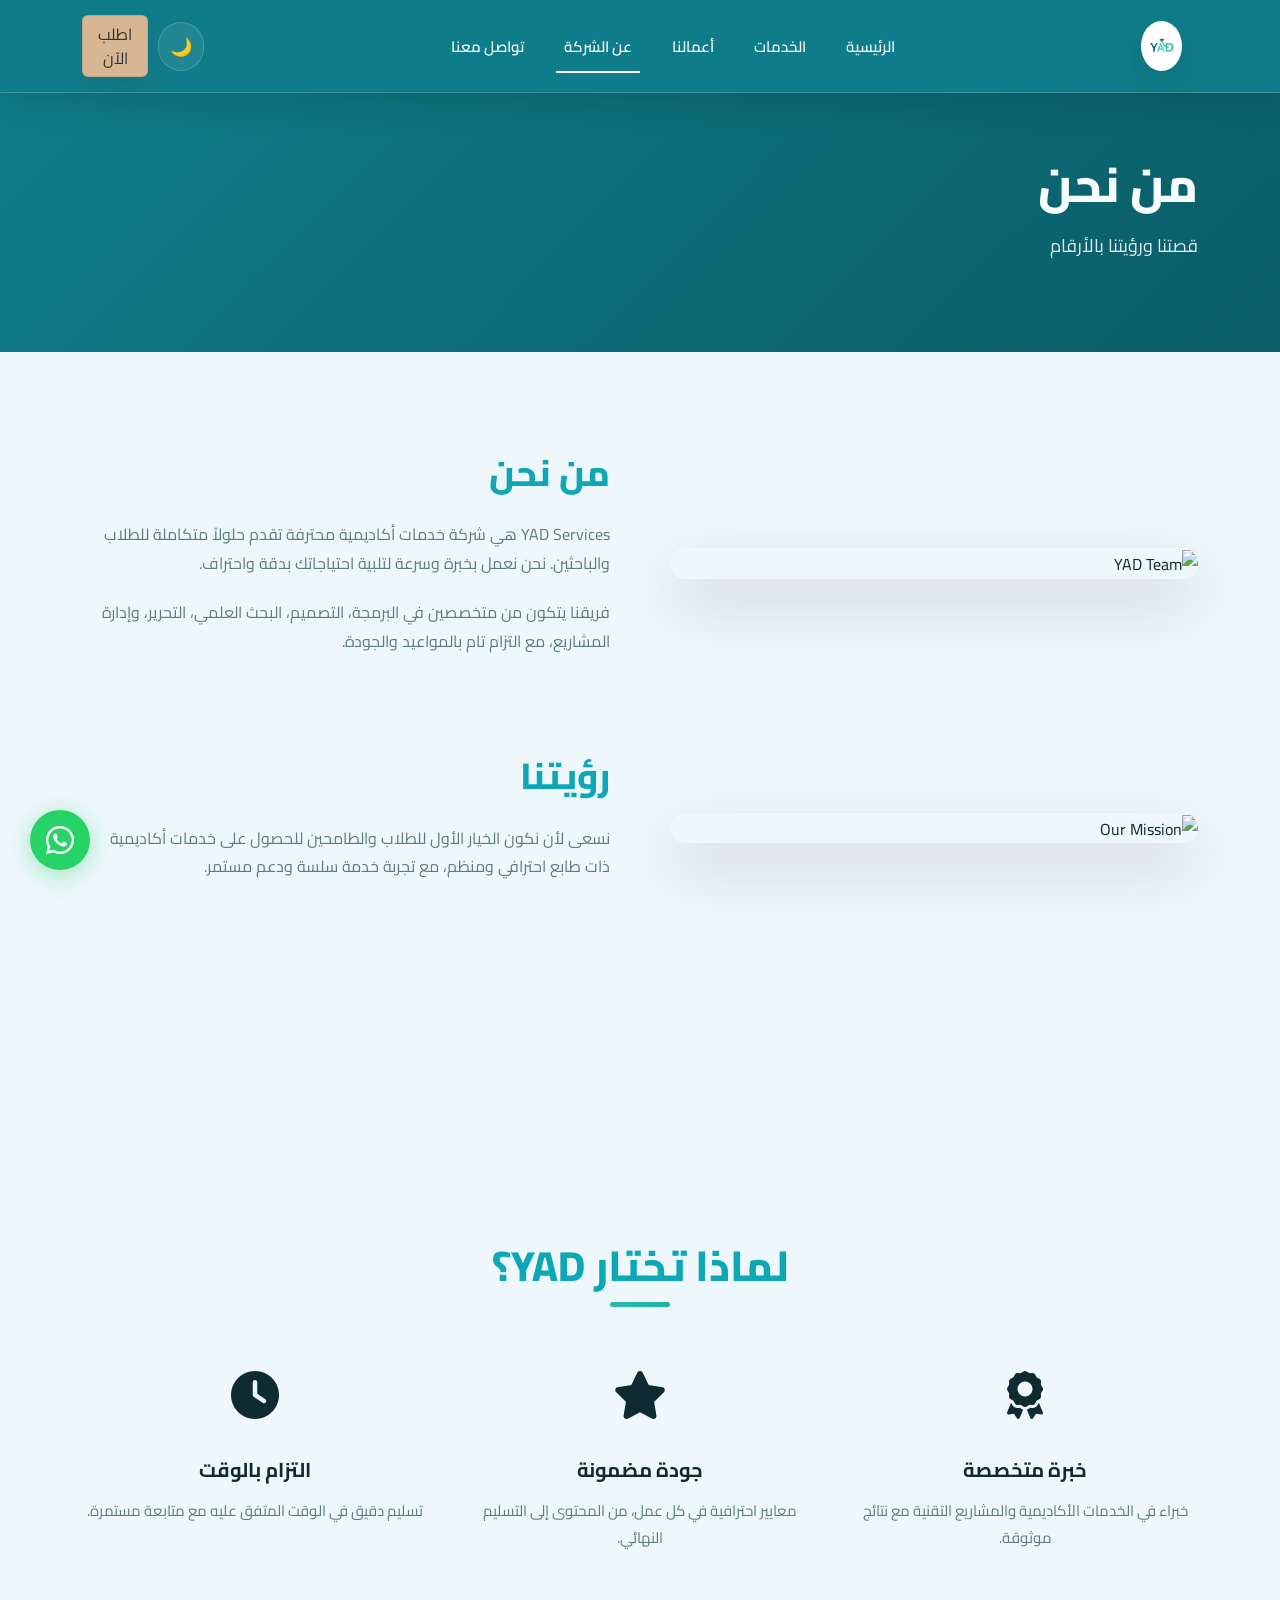
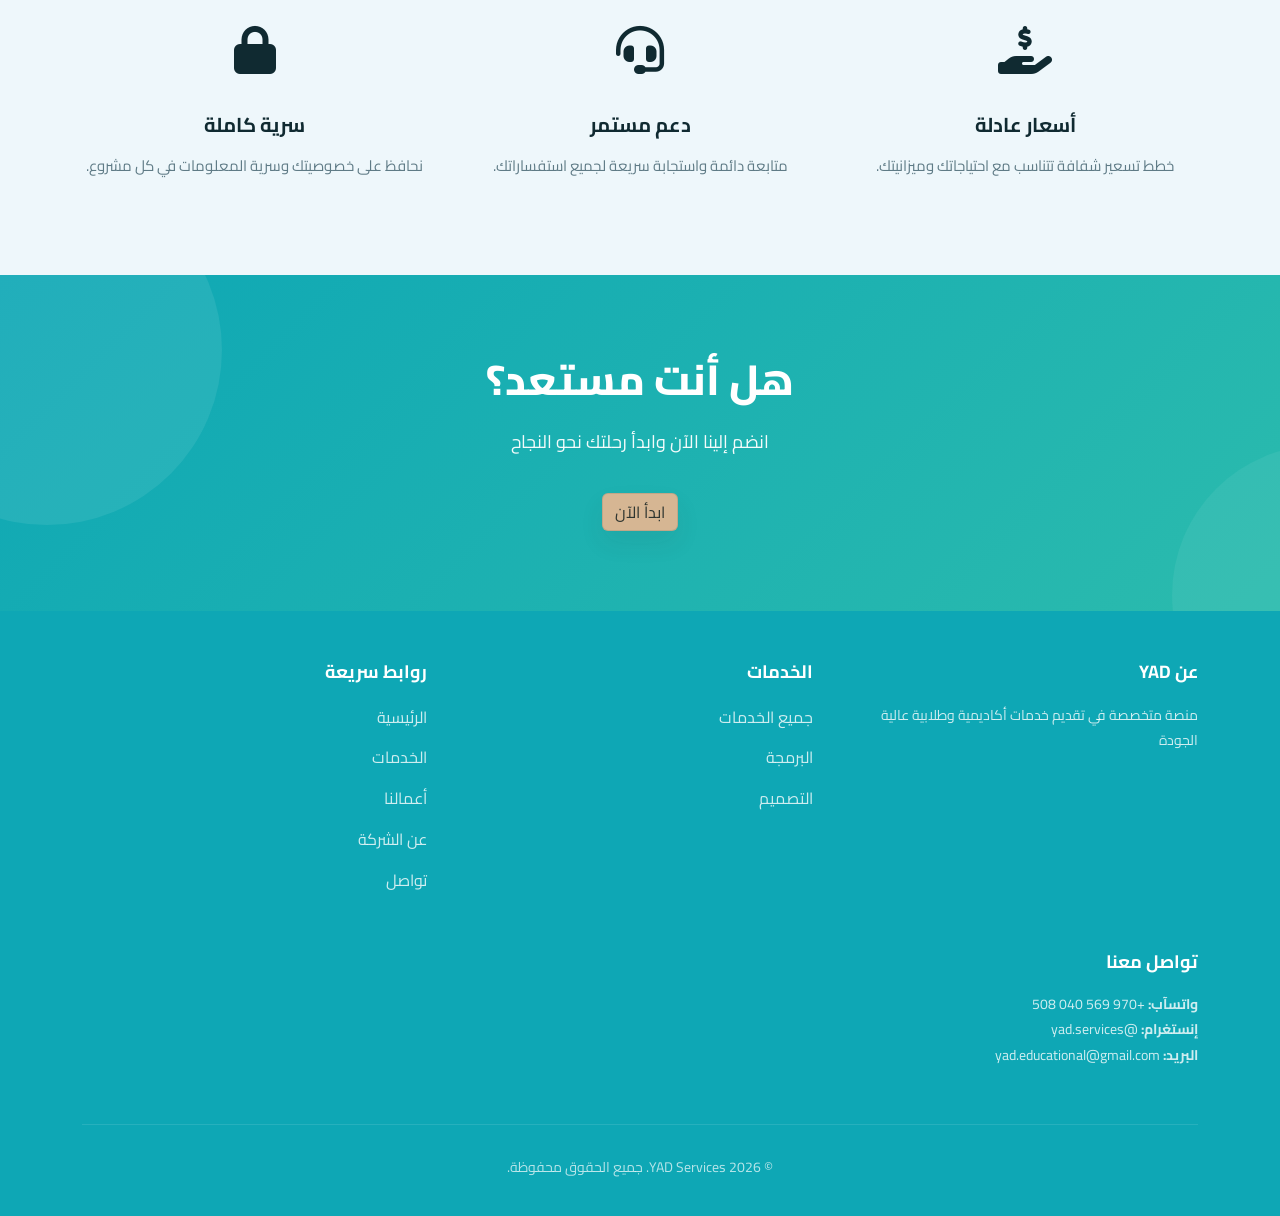
==== commit 50022df0: "Update site design: beige WhatsApp actions, refined service icons, improved FAQ and contact info, no" ====
--- a/about.html
+++ b/about.html
@@ -24,9 +24,9 @@
                 <img src="assets/images/logo.png" alt="YAD Logo">
             </a>
 
-            <button class="navbar-toggler" data-bs-toggle="collapse" data-bs-target="#navMenu" aria-controls="navMenu">
-        ☰
-      </button>
+            <button class="navbar-toggler" type="button" data-bs-toggle="collapse" data-bs-target="#navMenu" aria-controls="navMenu" aria-expanded="false" aria-label="فتح قائمة التنقل">
+                ☰
+            </button>
 
             <div class="collapse navbar-collapse justify-content-center" id="navMenu">
                 <ul class="navbar-nav gap-2 gap-lg-4">
@@ -36,9 +36,16 @@
                     <li class="nav-item"><a class="nav-link" href="about.html">عن الشركة</a></li>
                     <li class="nav-item"><a class="nav-link" href="contact.html">تواصل معنا</a></li>
                 </ul>
-            </div>
-
-            <a href="https://wa.me/970569040508" class="btn btn-main d-none d-lg-block">اطلب الآن</a>
+                <div class="d-lg-none nav-mobile-actions mt-4">
+                    <button class="btn btn-theme-toggle w-100" type="button" aria-label="تبديل الوضع">🌙</button>
+                    <a href="https://wa.me/970569040508" class="btn btn-whatsapp w-100">اطلب الآن</a>
+                </div>
+            </div>
+
+            <div class="nav-actions">
+                <button class="btn btn-theme-toggle d-none d-lg-inline-flex" type="button" aria-label="تبديل الوضع">🌙</button>
+                <a href="https://wa.me/970569040508" class="btn btn-whatsapp d-none d-lg-inline-flex">اطلب الآن</a>
+            </div>
 
         </div>
     </nav>
@@ -58,15 +65,15 @@
             <!-- WHO WE ARE -->
             <div class="about-content">
                 <div class="about-image">
-                    <img src="https://cdn-icons-png.flaticon.com/512/3135/3135715.png" alt="YAD Team" loading="lazy">
+                    <img src="https://images.unsplash.com/photo-1522202176988-66273c2fd55f?auto=format&fit=crop&w=900&q=80" alt="YAD Team" loading="lazy">
                 </div>
                 <div class="about-text">
-                    <h2>من نحن؟</h2>
-                    <p>
-                        YAD Services هي منصة مريعة متخصصة في تقديم خدمات أكاديمية وطلابية عالية الجودة. نعمل مع العشرات من الطلاب بنجاح وبرضا لا يعرف حدوداً.
-                    </p>
-                    <p>
-                        فريقنا يتكون من خبراء ومتخصصين لهم سنوات من الخبرة في جميع ناحية العمل الأكاديميب.
+                    <h2>من نحن</h2>
+                    <p>
+                        YAD Services هي شركة خدمات أكاديمية محترفة تقدم حلولاً متكاملة للطلاب والباحثين. نحن نعمل بخبرة وسرعة لتلبية احتياجاتك بدقة واحتراف.
+                    </p>
+                    <p>
+                        فريقنا يتكون من متخصصين في البرمجة، التصميم، البحث العلمي، التحرير، وإدارة المشاريع، مع التزام تام بالمواعيد والجودة.
                     </p>
                 </div>
             </div>
@@ -74,13 +81,13 @@
             <!-- OUR MISSION -->
             <div class="about-content mt-5">
                 <div class="about-text order-lg-2">
-                    <h2>رسالتنا</h2>
-                    <p>
-                        رسالتنا هي مساعدة الطلاب على تحققي أحلامهم الأكاديمية من خلال تقديم خدمات مؤثرة وعالية بجودة عالية. نؤمن أن بالعمل الجاد والالتزام، لا يوجد فشل.
+                    <h2>رؤيتنا</h2>
+                    <p>
+                        نسعى لأن نكون الخيار الأول للطلاب والطامحين للحصول على خدمات أكاديمية ذات طابع احترافي ومنظم، مع تجربة خدمة سلسة ودعم مستمر.
                     </p>
                 </div>
                 <div class="about-image order-lg-1">
-                    <img src="https://cdn-icons-png.flaticon.com/512/3135/3135763.png" alt="Our Mission" loading="lazy">
+                    <img src="https://images.unsplash.com/photo-1486312338219-ce68d2c6f44d?auto=format&fit=crop&w=900&q=80" alt="Our Mission" loading="lazy">
                 </div>
             </div>
 
@@ -90,37 +97,37 @@
     <!-- WHY CHOOSE US -->
     <section class="why-us">
         <div class="container">
-            <h2 class="section-title">__why Choose_Us">لماذا تختار YAD؟</h2>
+            <h2 class="section-title">لماذا تختار YAD؟</h2>
             <div class="why-us-grid">
                 <div class="why-us-card">
-                    <div class="why-us-card-icon">🌟</div>
-                    <h3>الخبرة</h3>
-                    <p>فريق متميز بسنوات من الخبرة العملية</p>
-                </div>
-                <div class="why-us-card">
-                    <div class="why-us-card-icon">💯</div>
-                    <h3>الجودة</h3>
-                    <p>نضمن أعلى مستويات الجودة في كل عمل</p>
-                </div>
-                <div class="why-us-card">
-                    <div class="why-us-card-icon">⏲️</div>
-                    <h3>الالتزام بالموعد</h3>
-                    <p>تسليم في الوقت المددت دون أي تأخير</p>
-                </div>
-                <div class="why-us-card">
-                    <div class="why-us-card-icon">📈</div>
-                    <h3>الأسعار المنافسة</h3>
-                    <p>أسعار عادلة ومناسبة للالباب</p>
-                </div>
-                <div class="why-us-card">
-                    <div class="why-us-card-icon">👥</div>
-                    <h3>الدعم 24/7</h3>
-                    <p>تواصل مستمر ورد سريع على استفساراتك</p>
-                </div>
-                <div class="why-us-card">
-                    <div class="why-us-card-icon">🚠</div>
-                    <h3>الاحترافية</h3>
-                    <p>تعامل احترافي وسرية ويقظ بالخصوصية</p>
+                    <div class="why-us-card-icon"><i class="fas fa-award"></i></div>
+                    <h3>خبرة متخصصة</h3>
+                    <p>خبراء في الخدمات الأكاديمية والمشاريع التقنية مع نتائج موثوقة.</p>
+                </div>
+                <div class="why-us-card">
+                    <div class="why-us-card-icon"><i class="fas fa-star"></i></div>
+                    <h3>جودة مضمونة</h3>
+                    <p>معايير احترافية في كل عمل، من المحتوى إلى التسليم النهائي.</p>
+                </div>
+                <div class="why-us-card">
+                    <div class="why-us-card-icon"><i class="fas fa-clock"></i></div>
+                    <h3>التزام بالوقت</h3>
+                    <p>تسليم دقيق في الوقت المتفق عليه مع متابعة مستمرة.</p>
+                </div>
+                <div class="why-us-card">
+                    <div class="why-us-card-icon"><i class="fas fa-hand-holding-usd"></i></div>
+                    <h3>أسعار عادلة</h3>
+                    <p>خطط تسعير شفافة تتناسب مع احتياجاتك وميزانيتك.</p>
+                </div>
+                <div class="why-us-card">
+                    <div class="why-us-card-icon"><i class="fas fa-headset"></i></div>
+                    <h3>دعم مستمر</h3>
+                    <p>متابعة دائمة واستجابة سريعة لجميع استفساراتك.</p>
+                </div>
+                <div class="why-us-card">
+                    <div class="why-us-card-icon"><i class="fas fa-lock"></i></div>
+                    <h3>سرية كاملة</h3>
+                    <p>نحافظ على خصوصيتك وسرية المعلومات في كل مشروع.</p>
                 </div>
             </div>
         </div>
@@ -137,9 +144,9 @@
                     انضم إلينا الآن وابدأ رحلتك نحو النجاح
                 </p>
 
-                <a href="https://wa.me/970569040508?text=مرحبا%20أنا%20مهتم%20بالعمل%20معكم" class="btn btn-main">
-          ابدأ الآن
-        </a>
+                <a href="https://wa.me/970569040508?text=مرحبا%20أنا%20مهتم%20بالعمل%20معكم" class="btn btn-whatsapp">
+                    ابدأ الآن
+                </a>
 
             </div>
         </div>
@@ -182,14 +189,15 @@
                     <h4>تواصل معنا</h4>
                     <p>
                         <strong>واتسآب:</strong> <a href="https://wa.me/970569040508">+970 569 040 508</a><br>
-                        <strong>البريد:</strong> <a href="mailto:info@yad.ps">info@yad.ps</a>
+                        <strong>إنستغرام:</strong> <a href="https://instagram.com/yad.services">@yad.services</a><br>
+                        <strong>البريد:</strong> <a href="mailto:yad.educational@gmail.com">yad.educational@gmail.com</a>
                     </p>
                 </div>
 
             </div>
 
             <div class="footer-bottom">
-                <p>&copy; 2024 YAD Services. جميع الحقوق محفوظة.</p>
+                <p>&copy; 2026 YAD Services. جميع الحقوق محفوظة.</p>
             </div>
 
         </div>
--- a/css/style.css
+++ b/css/style.css
@@ -10,15 +10,51 @@
 
 :root {
     --primary-color: #2bbbad;
-    --secondary-color: #0f4c5c;
-    --accent-color: #d4b46a;
-    --light-bg: #f8fafc;
-    --text-dark: #1a1a1a;
-    --text-muted: #666;
-    --shadow-sm: 0 4px 15px rgba(43, 187, 173, 0.08);
-    --shadow-md: 0 10px 30px rgba(0, 0, 0, 0.1);
-    --shadow-lg: 0 20px 50px rgba(0, 0, 0, 0.12);
+    --secondary-color: #0ea7b5;
+    --accent-color: #1eb0a9;
+    --navbar-bg: #0f7d89;
+    --nav-text: #f5fbff;
+    --nav-border: rgba(255, 255, 255, 0.18);
+    --light-bg: #eef7fb;
+    --surface: #ffffff;
+    --surface-alt: #f1fbfc;
+    --surface-muted: #e8f2f5;
+    --text-dark: #102a31;
+    --text-muted: #5f7b86;
+    --border: rgba(15, 119, 133, 0.18);
+    --hero-bg: linear-gradient(135deg, #0f7d89 0%, #0a5c67 100%);
+    --hero-text: #f7fcfe;
+    --button-hover-bg: rgba(255, 255, 255, 0.95);
+    --button-hover-color: #102a31;
+    --whatsapp-bg: #d6b693;
+    --whatsapp-text: #2e3530;
+    --whatsapp-hover: #d6b693;
+    --overlay: linear-gradient(180deg, rgba(255, 255, 255, 0.06), transparent 60%);
+    --shadow-sm: 0 4px 22px rgba(0, 0, 0, 0.08);
+    --shadow-md: 0 12px 34px rgba(0, 0, 0, 0.12);
+    --shadow-lg: 0 24px 60px rgba(0, 0, 0, 0.16);
     --transition: all 0.3s cubic-bezier(0.25, 0.46, 0.45, 0.94);
+}
+
+[data-theme="dark"] {
+    --navbar-bg: #05232d;
+    --nav-text: #d7f3fb;
+    --nav-border: rgba(255, 255, 255, 0.10);
+    --light-bg: #07121b;
+    --surface: #0b1f2b;
+    --surface-alt: #0f2834;
+    --surface-muted: #07161f;
+    --text-dark: #e6f7ff;
+    --text-muted: #93b8c7;
+    --border: rgba(81, 153, 170, 0.24);
+    --hero-bg: linear-gradient(135deg, #05232d 0%, #0c3243 100%);
+    --hero-text: #e7f9ff;
+    --button-hover-bg: rgba(255, 255, 255, 0.08);
+    --button-hover-color: #e7f9ff;
+    --overlay: linear-gradient(180deg, rgba(255, 255, 255, 0.03), transparent 60%);
+    --shadow-sm: 0 4px 22px rgba(0, 0, 0, 0.28);
+    --shadow-md: 0 10px 30px rgba(0, 0, 0, 0.38);
+    --shadow-lg: 0 20px 50px rgba(0, 0, 0, 0.45);
 }
 
 html {
@@ -33,6 +69,15 @@
     font-weight: 400;
     direction: rtl;
     text-align: right;
+    transition: background 0.35s ease, color 0.35s ease;
+}
+
+body::before {
+    content: '';
+    position: fixed;
+    inset: 0;
+    background: var(--overlay);
+    pointer-events: none;
 }
 
 img {
@@ -52,19 +97,27 @@
    ================================ */
 
 .navbar {
-    background: #f0f2f5;
+    background: var(--navbar-bg);
+    color: var(--nav-text);
     box-shadow: var(--shadow-md);
     padding: 15px 0;
     position: sticky;
     top: 0;
     z-index: 100;
     backdrop-filter: blur(10px);
+    border-bottom: 1px solid var(--nav-border);
+}
+
+.navbar .container {
+    display: flex;
+    align-items: center;
+    gap: 1rem;
 }
 
 .navbar-brand {
     font-weight: 800;
     font-size: 24px;
-    color: var(--secondary-color);
+    color: #fff;
     display: flex;
     align-items: center;
     gap: 10px;
@@ -84,7 +137,7 @@
 }
 
 .nav-link {
-    color: var(--text-dark) !important;
+    color: var(--nav-text) !important;
     font-weight: 600;
     font-size: 15px;
     position: relative;
@@ -92,7 +145,7 @@
 }
 
 .nav-link:hover {
-    color: var(--primary-color) !important;
+    color: var(--accent-color) !important;
     transform: translateY(-2px);
 }
 
@@ -112,35 +165,64 @@
 }
 
 .navbar-toggler {
-    border: none;
-    font-size: 28px;
-    color: var(--secondary-color);
+    border: 1px solid rgba(255, 255, 255, 0.2);
+    background: rgba(255, 255, 255, 0.1);
+    width: 48px;
+    height: 48px;
+    border-radius: 14px;
+    font-size: 24px;
+    color: var(--nav-text);
+    display: inline-flex;
+    align-items: center;
+    justify-content: center;
+    transition: var(--transition);
+}
+
+.navbar-toggler:hover {
+    background: rgba(255, 255, 255, 0.16);
+    transform: translateY(-1px);
 }
 
 .navbar-toggler:focus {
-    box-shadow: none;
+    box-shadow: 0 0 0 0.25rem rgba(30, 176, 169, 0.18);
 }
 
 .btn-main {
     background: var(--accent-color);
-    color: var(--text-dark);
-    border-radius: 12px;
+    color: #ffffff;
+    border-radius: 14px;
     padding: 12px 28px;
     font-weight: 700;
     transition: var(--transition);
-    border: 2px solid var(--accent-color);
+    border: 2px solid transparent;
     display: inline-block;
+    box-shadow: 0 12px 28px rgba(30, 176, 169, 0.16);
 }
 
 .btn-main:hover {
-    background: transparent;
-    color: var(--accent-color);
-    transform: translateY(-3px);
-    box-shadow: 0 10px 25px rgba(212, 180, 106, 0.3);
+    background: #29c7b8;
+    color: #ffffff;
+    transform: translateY(-2px);
+    box-shadow: 0 16px 28px rgba(30, 176, 169, 0.18);
+    border-color: transparent;
+}
+
+.btn-whatsapp {
+    background: var(--whatsapp-bg);
+    color: var(--whatsapp-text);
+    border: 1px solid rgba(46, 53, 48, 0.12);
+    box-shadow: 0 12px 24px rgba(46, 53, 48, 0.08);
+}
+
+.btn-whatsapp:hover {
+    background: var(--whatsapp-hover);
+    color: var(--whatsapp-text);
+    transform: translateY(-2px);
+    border-color: rgba(46, 53, 48, 0.16);
 }
 
 .btn-secondary {
-    background: linear-gradient(135deg, var(--primary-color), var(--secondary-color));
+    background: linear-gradient(135deg, #6c7a8a, #3e4d63);
     color: #fff;
     border-radius: 12px;
     padding: 14px 32px;
@@ -156,20 +238,115 @@
     color: #fff;
 }
 
+.nav-actions {
+    display: flex;
+    align-items: center;
+    gap: 10px;
+}
+
+.btn-theme-toggle {
+    background: rgba(255, 255, 255, 0.08);
+    color: var(--nav-text);
+    border: 1px solid rgba(255, 255, 255, 0.18);
+    border-radius: 999px;
+    padding: 10px 14px;
+    min-width: 46px;
+    display: inline-flex;
+    align-items: center;
+    justify-content: center;
+    transition: var(--transition);
+    font-size: 18px;
+    backdrop-filter: blur(10px);
+}
+
+.btn-theme-toggle:hover {
+    background: rgba(255, 255, 255, 0.16);
+    transform: translateY(-1px);
+}
+
+.nav-link.active {
+    color: #ffffff !important;
+}
+
+.nav-link.active::after {
+    width: 100%;
+    background: #ffffff;
+}
+
+.navbar-collapse {
+    transition: var(--transition);
+    width: 100%;
+}
+
+.nav-mobile-actions {
+    display: flex;
+    flex-direction: column;
+    gap: 0.85rem;
+}
+
+@media (max-width: 991px) {
+    .navbar {
+        padding: 10px 0;
+    }
+    .navbar-collapse {
+        background: var(--navbar-bg);
+        padding: 1.5rem 1.25rem;
+        border-radius: 18px;
+        box-shadow: 0 24px 60px rgba(0, 0, 0, 0.18);
+        border: 1px solid rgba(255, 255, 255, 0.08);
+    }
+    .navbar-nav {
+        gap: 0.75rem;
+    }
+    .nav-item {
+        width: 100%;
+    }
+    .nav-link {
+        width: 100%;
+        padding: 0.85rem 1rem;
+        border-radius: 14px;
+        color: var(--nav-text) !important;
+    }
+    .nav-link:hover,
+    .nav-link.active {
+        background: rgba(255, 255, 255, 0.12);
+        color: #ffffff !important;
+    }
+    .nav-actions {
+        width: 100%;
+        justify-content: space-between;
+        align-items: center;
+        gap: 0.75rem;
+        flex-wrap: wrap;
+        margin-top: 1rem;
+    }
+    .btn-main {
+        width: 100%;
+        text-align: center;
+    }
+    .btn-theme-toggle {
+        min-width: 44px;
+    }
+}
+
+.hero-buttons {
+    gap: 15px;
+}
+
 
 /* ================================
    HERO SECTION
    ================================ */
 
 .hero {
-    background: linear-gradient(135deg, var(--primary-color) 0%, var(--secondary-color) 100%);
-    color: #fff;
+    background: var(--hero-bg);
+    color: var(--hero-text);
     padding: 100px 0;
     position: relative;
 }
 
 .hero-content {
-    max-width: 600px;
+    max-width: 620px;
     margin: 0 auto;
 }
 
@@ -183,12 +360,20 @@
 .hero p {
     font-size: 18px;
     margin-bottom: 30px;
-    opacity: 0.95;
-    line-height: 1.6;
+    opacity: 0.92;
+    line-height: 1.7;
+    color: rgba(255, 255, 255, 0.95);
 }
 
 .hero-buttons {
     gap: 15px;
+}
+
+.hero-image img {
+    border-radius: 28px;
+    box-shadow: var(--shadow-lg);
+    max-height: 520px;
+    object-fit: cover;
 }
 
 @media (max-width: 768px) {
@@ -245,7 +430,7 @@
 
 .services-section {
     padding: 100px 0;
-    background: #fff;
+    background: var(--surface);
 }
 
 .section-title {
@@ -270,9 +455,9 @@
 }
 
 .service-card {
-    background: #fff;
-    border: 1px solid #eee;
-    border-radius: 16px;
+    background: var(--surface-alt);
+    border: 1px solid var(--border);
+    border-radius: 18px;
     padding: 40px;
     text-align: center;
     transition: var(--transition);
@@ -291,7 +476,7 @@
     right: 0;
     width: 100%;
     height: 4px;
-    background: linear-gradient(90deg, var(--primary-color), var(--accent-color));
+    background: linear-gradient(90deg, var(--accent-color), var(--primary-color));
     transform: scaleX(0);
     transform-origin: right;
     transition: var(--transition);
@@ -310,20 +495,18 @@
 
 .service-card-icon {
     width: 80px;
-    height: 80px;
-    background: linear-gradient(135deg, var(--primary-color), var(--secondary-color));
-    border-radius: 16px;
-    display: flex;
-    align-items: center;
-    justify-content: center;
-    margin: 0 auto 25px;
-    font-size: 40px;
-    color: #fff;
+    height: 6px;
+    background: linear-gradient(90deg, var(--accent-color), var(--primary-color));
+    border-radius: 999px;
+    margin: 0 auto 30px;
+    display: block;
+    font-size: 0;
+    color: transparent;
     transition: var(--transition);
 }
 
 .service-card:hover .service-card-icon {
-    transform: rotate(10deg) scale(1.1);
+    transform: scaleX(1.05);
 }
 
 .service-card h3 {
@@ -400,49 +583,12 @@
 
 
 /* ================================
-   SPECIAL SECTION (SPEECH THERAPY)
-   ================================ */
-
-.special-section {
-    background-color: #f0f9ff;
-    padding: 80px 0;
-    margin: 60px 0;
-}
-
-.special-section h2 {
-    font-size: 36px;
-    margin-bottom: 30px;
-    color: var(--secondary-color);
-}
-
-.special-section p {
-    font-size: 18px;
-    margin-bottom: 20px;
-    color: #555;
-}
-
-.speech-therapy-list {
-    font-size: 16px;
-    line-height: 2.5;
-    margin-top: 25px;
-    color: #666;
-    list-style: none;
-}
-
-.special-section-img {
-    max-width: 100%;
-    height: auto;
-    border-radius: 15px;
-}
-
-
-/* ================================
    HOW IT WORKS SECTION
    ================================ */
 
 .how-it-works {
     padding: 100px 0;
-    background: #fff;
+    background: var(--surface);
 }
 
 .steps-container {
@@ -510,11 +656,11 @@
 
 .testimonials-section {
     padding: 100px 0;
-    background: var(--light-bg);
+    background: var(--surface);
 }
 
 .testimonial-card {
-    background: #fff;
+    background: var(--surface);
     border-radius: 16px;
     padding: 35px;
     box-shadow: var(--shadow-sm);
@@ -649,7 +795,7 @@
 
 .faq-section {
     padding: 100px 0;
-    background: #f8fafc;
+    background: var(--surface);
 }
 
 .faq-content {
@@ -657,18 +803,39 @@
 }
 
 .faq-item {
-    border: 1px solid #eee;
+    background: var(--surface-alt);
+    border: none;
     margin-bottom: 15px;
-    border-radius: 12px;
+    border-radius: 16px;
+    box-shadow: var(--shadow-sm);
 }
 
 .faq-item .accordion-button {
+    background: transparent;
+    color: var(--text-dark);
     font-weight: 700;
     font-size: 16px;
+    border-radius: 16px;
+    padding: 1rem 1.25rem;
+    transition: var(--transition);
+}
+
+.faq-item .accordion-button.collapsed {
+    color: var(--text-dark);
+}
+
+.faq-item .accordion-button:not(.collapsed) {
+    background: rgba(14, 167, 181, 0.08);
+    color: var(--primary-color);
+}
+
+.faq-item .accordion-button::after {
+    filter: invert(0.7);
 }
 
 .faq-item .accordion-body {
-    color: #666;
+    color: var(--text-muted);
+    padding: 1rem 1.25rem 1.5rem;
 }
 
 
@@ -769,7 +936,8 @@
 }
 
 .service-detail-card {
-    background: #fff;
+    background: var(--surface);
+    border: 1px solid var(--border);
     border-radius: 16px;
     overflow: hidden;
     box-shadow: var(--shadow-sm);
@@ -783,13 +951,24 @@
 }
 
 .service-detail-card-header {
-    background: linear-gradient(135deg, var(--primary-color), var(--secondary-color));
-    height: 200px;
+    background: rgba(14, 167, 181, 0.08);
+    height: 140px;
     display: flex;
     align-items: center;
     justify-content: center;
-    font-size: 80px;
-    color: rgba(255, 255, 255, 0.8);
+}
+
+.service-detail-card-header i {
+    font-size: 44px;
+    color: var(--primary-color);
+    width: 108px;
+    height: 108px;
+    display: inline-flex;
+    align-items: center;
+    justify-content: center;
+    border-radius: 26px;
+    background: rgba(30, 176, 169, 0.14);
+    box-shadow: 0 20px 40px rgba(16, 42, 65, 0.08);
 }
 
 .service-detail-card-body {
@@ -837,7 +1016,7 @@
 }
 
 .service-details-content {
-    background: #fff;
+    background: var(--surface);
     padding: 60px 0;
 }
 
@@ -962,17 +1141,23 @@
 .portfolio-card-image {
     width: 100%;
     height: 100%;
-    background: linear-gradient(135deg, var(--primary-color), var(--secondary-color));
+    background: var(--surface-alt);
     display: flex;
     align-items: center;
     justify-content: center;
-    font-size: 60px;
-    color: rgba(255, 255, 255, 0.8);
-    transition: var(--transition);
-}
-
-.portfolio-card:hover .portfolio-card-image {
-    transform: scale(1.1);
+    overflow: hidden;
+    transition: var(--transition);
+}
+
+.portfolio-card-image img {
+    width: 100%;
+    height: 100%;
+    object-fit: cover;
+    transition: var(--transition);
+}
+
+.portfolio-card:hover .portfolio-card-image img {
+    transform: scale(1.05);
 }
 
 .portfolio-card img {
@@ -987,7 +1172,7 @@
     left: 0;
     width: 100%;
     height: 100%;
-    background: rgba(43, 187, 173, 0.9);
+    background: rgba(16, 42, 65, 0.82);
     display: flex;
     flex-direction: column;
     align-items: center;
@@ -1119,7 +1304,7 @@
 }
 
 .contact-method {
-    background: #fff;
+    background: var(--surface);
     padding: 50px;
     border-radius: 16px;
     box-shadow: var(--shadow-md);
@@ -1147,7 +1332,7 @@
 }
 
 .contact-info-item {
-    background: var(--light-bg);
+    background: var(--surface-alt);
     padding: 30px;
     border-radius: 12px;
 }
@@ -1174,7 +1359,7 @@
    ================================ */
 
 .breadcrumb {
-    background: var(--light-bg);
+    background: var(--surface-alt);
     padding: 20px 0;
 }
 
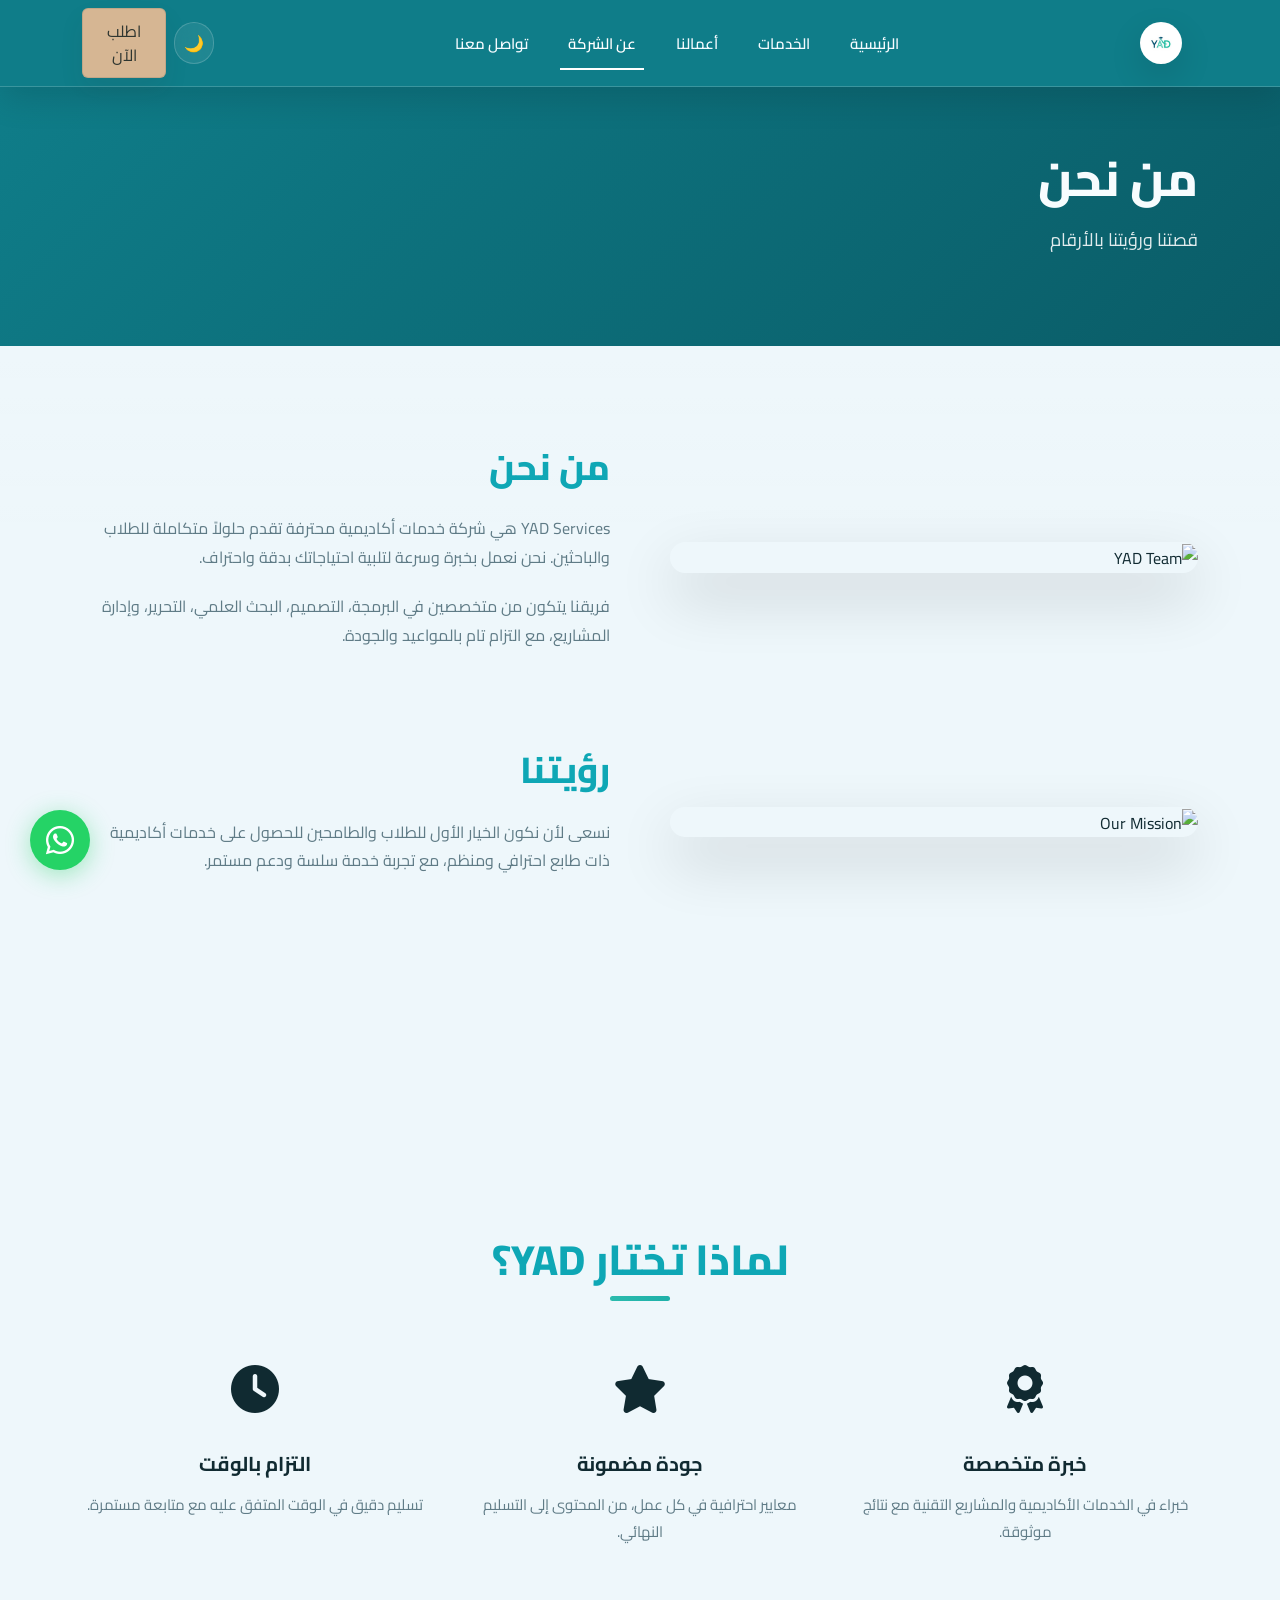
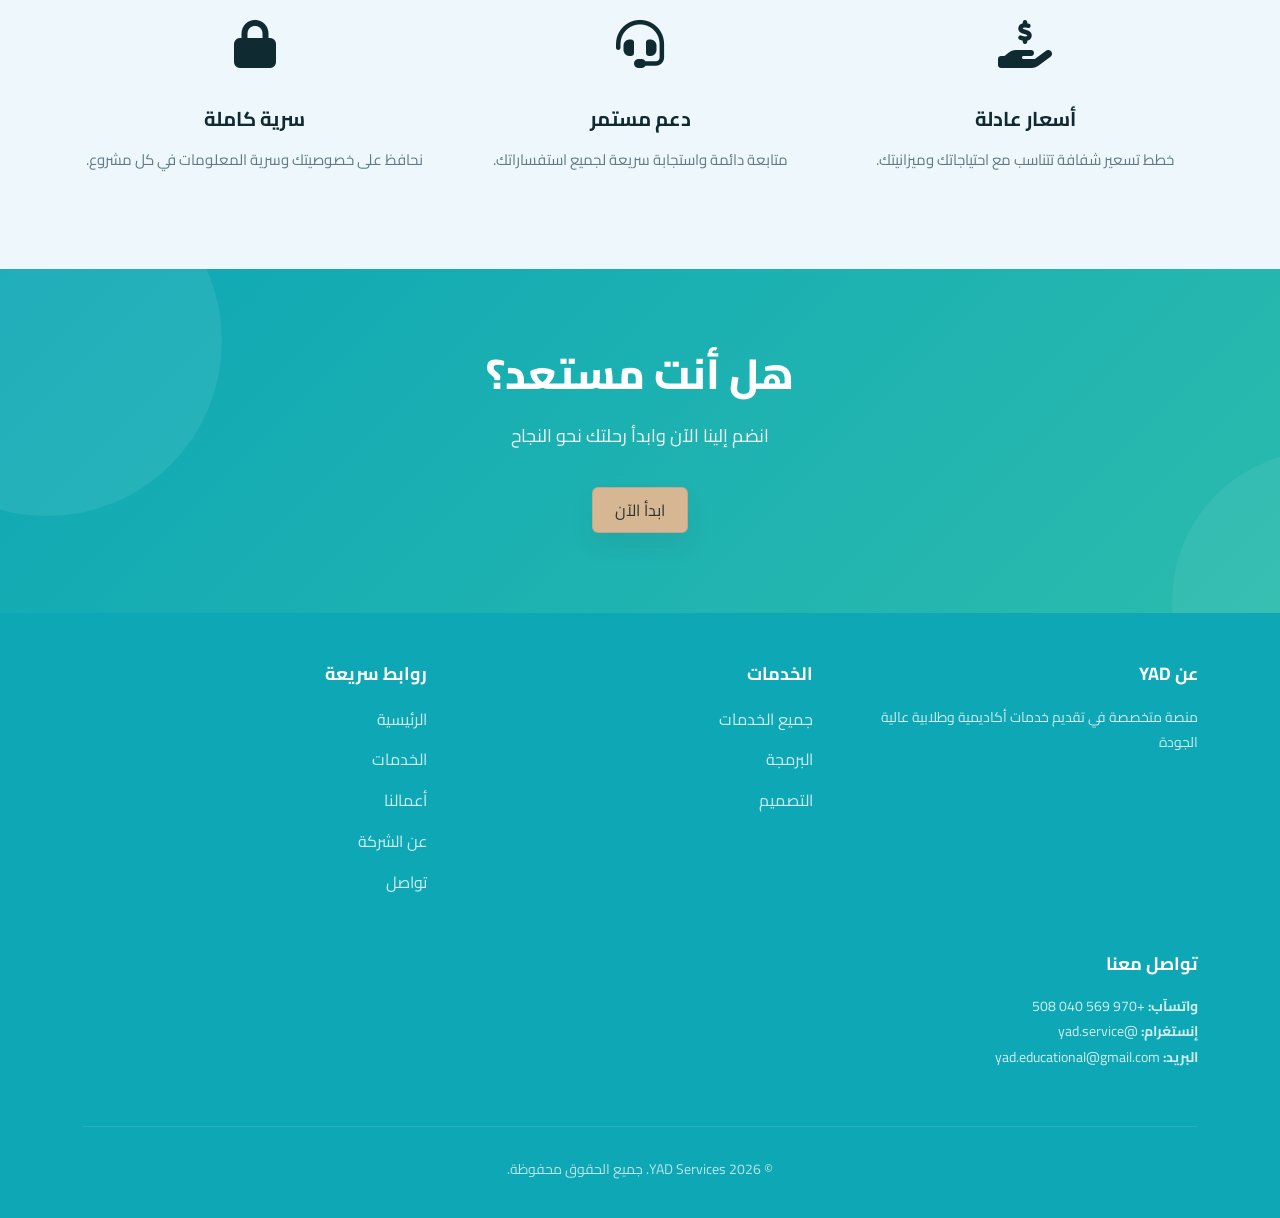
==== commit 6a9f9eb4: "Update Instagram and WhatsApp links with new URLs" ====
--- a/about.html
+++ b/about.html
@@ -189,7 +189,7 @@
                     <h4>تواصل معنا</h4>
                     <p>
                         <strong>واتسآب:</strong> <a href="https://wa.me/970569040508">+970 569 040 508</a><br>
-                        <strong>إنستغرام:</strong> <a href="https://instagram.com/yad.services">@yad.services</a><br>
+                        <strong>إنستغرام:</strong> <a href="https://www.instagram.com/yad.service?igsh=bHN2eTdzdmlxYmIx">@yad.service</a><br>
                         <strong>البريد:</strong> <a href="mailto:yad.educational@gmail.com">yad.educational@gmail.com</a>
                     </p>
                 </div>
--- a/css/style.css
+++ b/css/style.css
@@ -100,7 +100,7 @@
     background: var(--navbar-bg);
     color: var(--nav-text);
     box-shadow: var(--shadow-md);
-    padding: 15px 0;
+    padding: 8px 0;
     position: sticky;
     top: 0;
     z-index: 100;
@@ -112,6 +112,8 @@
     display: flex;
     align-items: center;
     gap: 1rem;
+    justify-content: space-between;
+    flex-wrap: nowrap;
 }
 
 .navbar-brand {
@@ -124,11 +126,15 @@
 }
 
 .navbar-brand img {
-    height: 50px;
-    width: 50px;
-    border-radius: 50%;
+    width: 42px;
+    height: 42px;
+    min-width: 42px;
+    min-height: 42px;
+    display: block;
+    border-radius: 50% !important;
     object-fit: cover;
     box-shadow: var(--shadow-md);
+    flex-shrink: 0;
 }
 
 .navbar-brand-text {
@@ -212,6 +218,7 @@
     color: var(--whatsapp-text);
     border: 1px solid rgba(46, 53, 48, 0.12);
     box-shadow: 0 12px 24px rgba(46, 53, 48, 0.08);
+    padding: 10px 22px;
 }
 
 .btn-whatsapp:hover {
@@ -241,7 +248,7 @@
 .nav-actions {
     display: flex;
     align-items: center;
-    gap: 10px;
+    gap: 8px;
 }
 
 .btn-theme-toggle {
@@ -249,13 +256,13 @@
     color: var(--nav-text);
     border: 1px solid rgba(255, 255, 255, 0.18);
     border-radius: 999px;
-    padding: 10px 14px;
-    min-width: 46px;
+    padding: 8px 11px;
+    min-width: 40px;
     display: inline-flex;
     align-items: center;
     justify-content: center;
     transition: var(--transition);
-    font-size: 18px;
+    font-size: 16px;
     backdrop-filter: blur(10px);
 }
 
@@ -494,19 +501,26 @@
 }
 
 .service-card-icon {
-    width: 80px;
-    height: 6px;
-    background: linear-gradient(90deg, var(--accent-color), var(--primary-color));
-    border-radius: 999px;
+    width: 100px;
+    height: 100px;
+    border-radius: 30px;
     margin: 0 auto 30px;
-    display: block;
-    font-size: 0;
-    color: transparent;
+    display: grid;
+    place-items: center;
+    background: rgba(30, 176, 169, 0.12);
+    color: var(--primary-color);
+    font-size: 36px;
+    box-shadow: inset 0 0 0 1px rgba(30, 176, 169, 0.12);
     transition: var(--transition);
 }
 
 .service-card:hover .service-card-icon {
-    transform: scaleX(1.05);
+    transform: translateY(-3px);
+    background: rgba(30, 176, 169, 0.18);
+}
+
+.service-card-icon i {
+    font-size: 36px;
 }
 
 .service-card h3 {
@@ -697,6 +711,40 @@
     font-size: 14px;
 }
 
+.feedback-section {
+    padding: 80px 0;
+    background: var(--surface);
+}
+
+.feedback-card {
+    max-width: 860px;
+    margin: 0 auto;
+    padding: 32px 30px;
+    border-radius: 24px;
+    border: 1px solid rgba(15, 119, 133, 0.12);
+    background: var(--surface-alt);
+    box-shadow: var(--shadow-sm);
+    text-align: center;
+}
+
+.feedback-card h2 {
+    font-size: 32px;
+    margin-bottom: 18px;
+    color: var(--text-dark);
+}
+
+.feedback-card p {
+    color: var(--text-muted);
+    font-size: 16px;
+    margin-bottom: 25px;
+    line-height: 1.8;
+}
+
+.feedback-card .btn-whatsapp {
+    padding: 14px 36px;
+    font-size: 16px;
+}
+
 
 /* ================================
    TRUST SECTION (WHY CHOOSE US)
@@ -715,12 +763,32 @@
 
 .trust-card {
     text-align: center;
+    padding: 35px 25px;
+    background: rgba(255, 255, 255, 0.08);
+    border-radius: 24px;
+    box-shadow: inset 0 0 0 1px rgba(255, 255, 255, 0.08);
+    transition: var(--transition);
+}
+
+.trust-card:hover {
+    transform: translateY(-6px);
+    box-shadow: 0 20px 40px rgba(0, 0, 0, 0.12);
 }
 
 .trust-card-icon {
-    font-size: 48px;
-    margin-bottom: 15px;
-    display: block;
+    width: 76px;
+    height: 76px;
+    margin: 0 auto 18px;
+    display: grid;
+    place-items: center;
+    background: rgba(255, 255, 255, 0.16);
+    border-radius: 22px;
+    font-size: 32px;
+    color: #fff;
+}
+
+.trust-card-icon i {
+    font-size: 28px;
 }
 
 .trust-card h4 {
@@ -1353,6 +1421,40 @@
     font-size: 14px;
 }
 
+.contact-social {
+    display: flex;
+    justify-content: center;
+    flex-wrap: wrap;
+    gap: 15px;
+}
+
+.contact-social-link {
+    display: inline-flex;
+    align-items: center;
+    gap: 10px;
+    padding: 14px 24px;
+    border-radius: 999px;
+    background: var(--surface-alt);
+    color: var(--text-dark);
+    font-weight: 700;
+    border: 1px solid rgba(15, 119, 133, 0.12);
+    transition: var(--transition);
+}
+
+.contact-social-link:hover {
+    transform: translateY(-2px);
+    box-shadow: var(--shadow-sm);
+}
+
+.contact-social-link.whatsapp {
+    background: rgba(214, 182, 147, 0.14);
+    border-color: rgba(214, 182, 147, 0.4);
+}
+
+.contact-social-link i {
+    font-size: 18px;
+}
+
 
 /* ================================
    BREADCRUMB
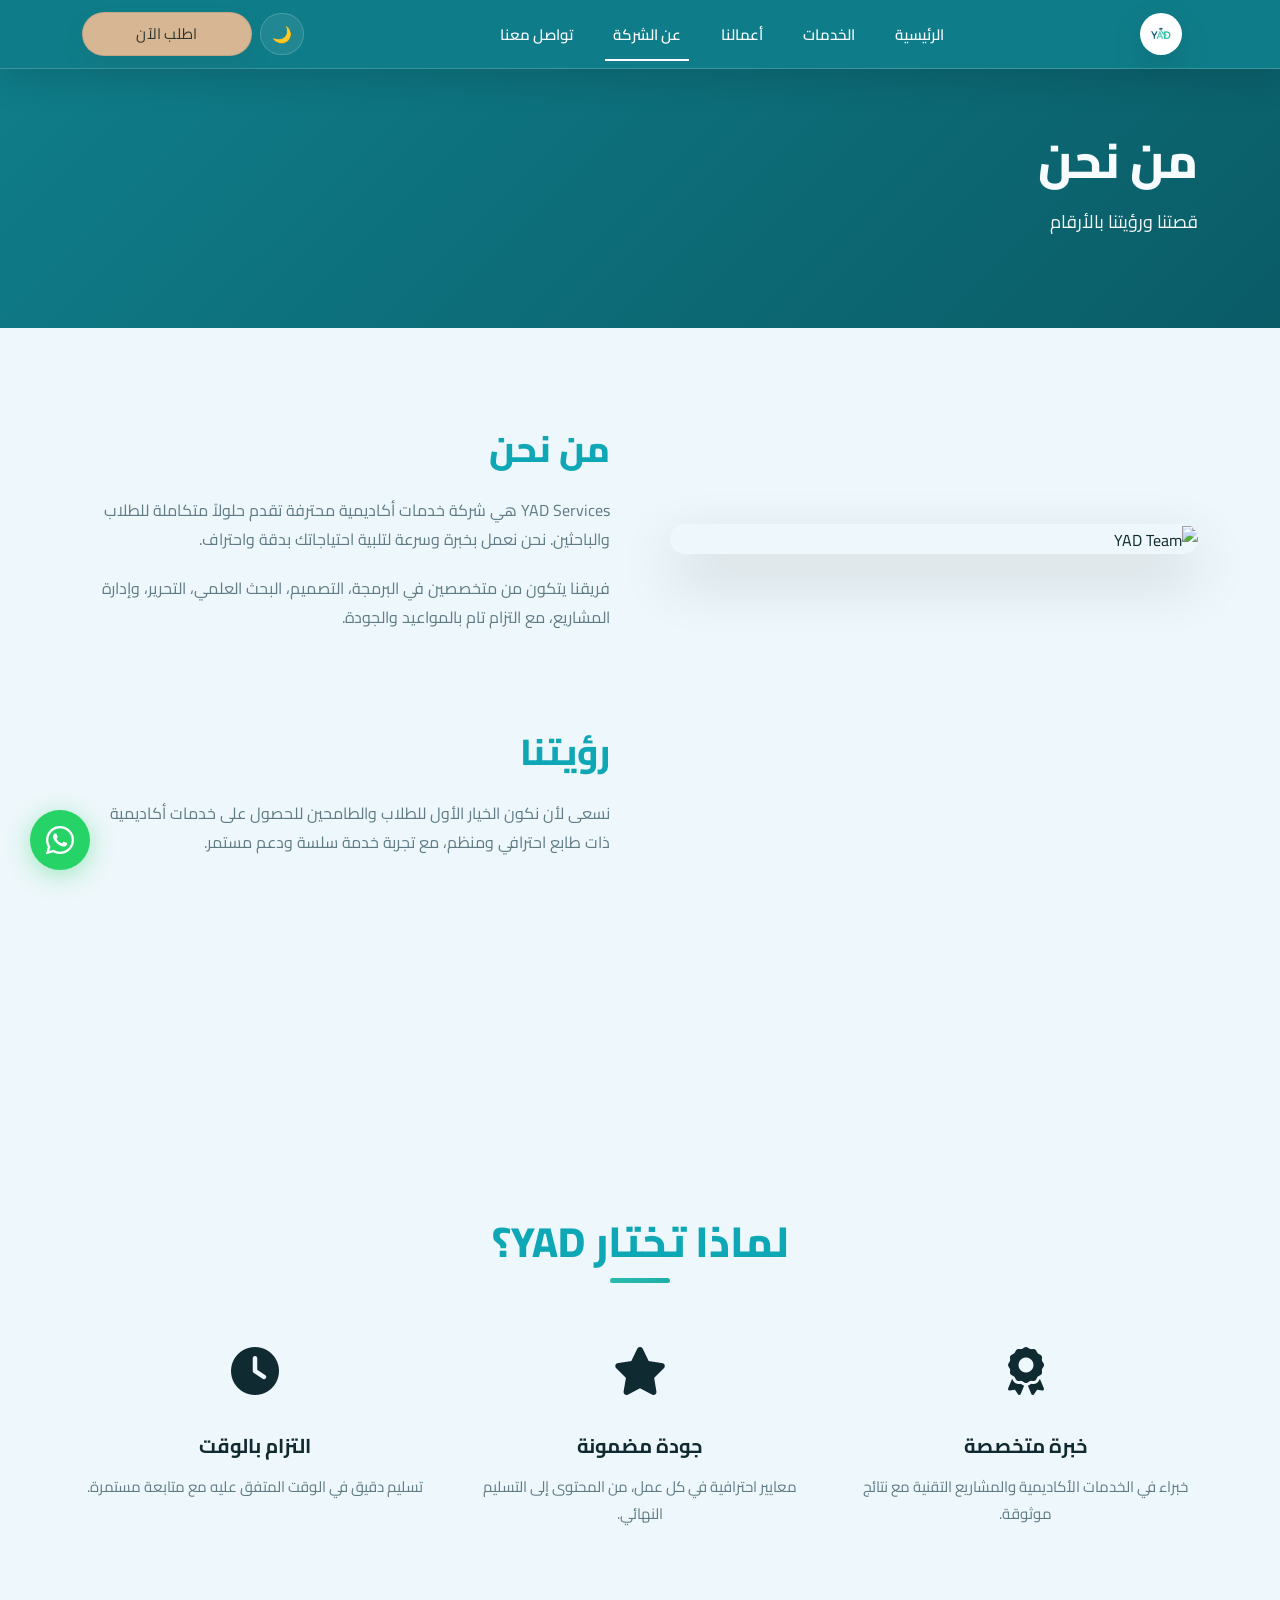
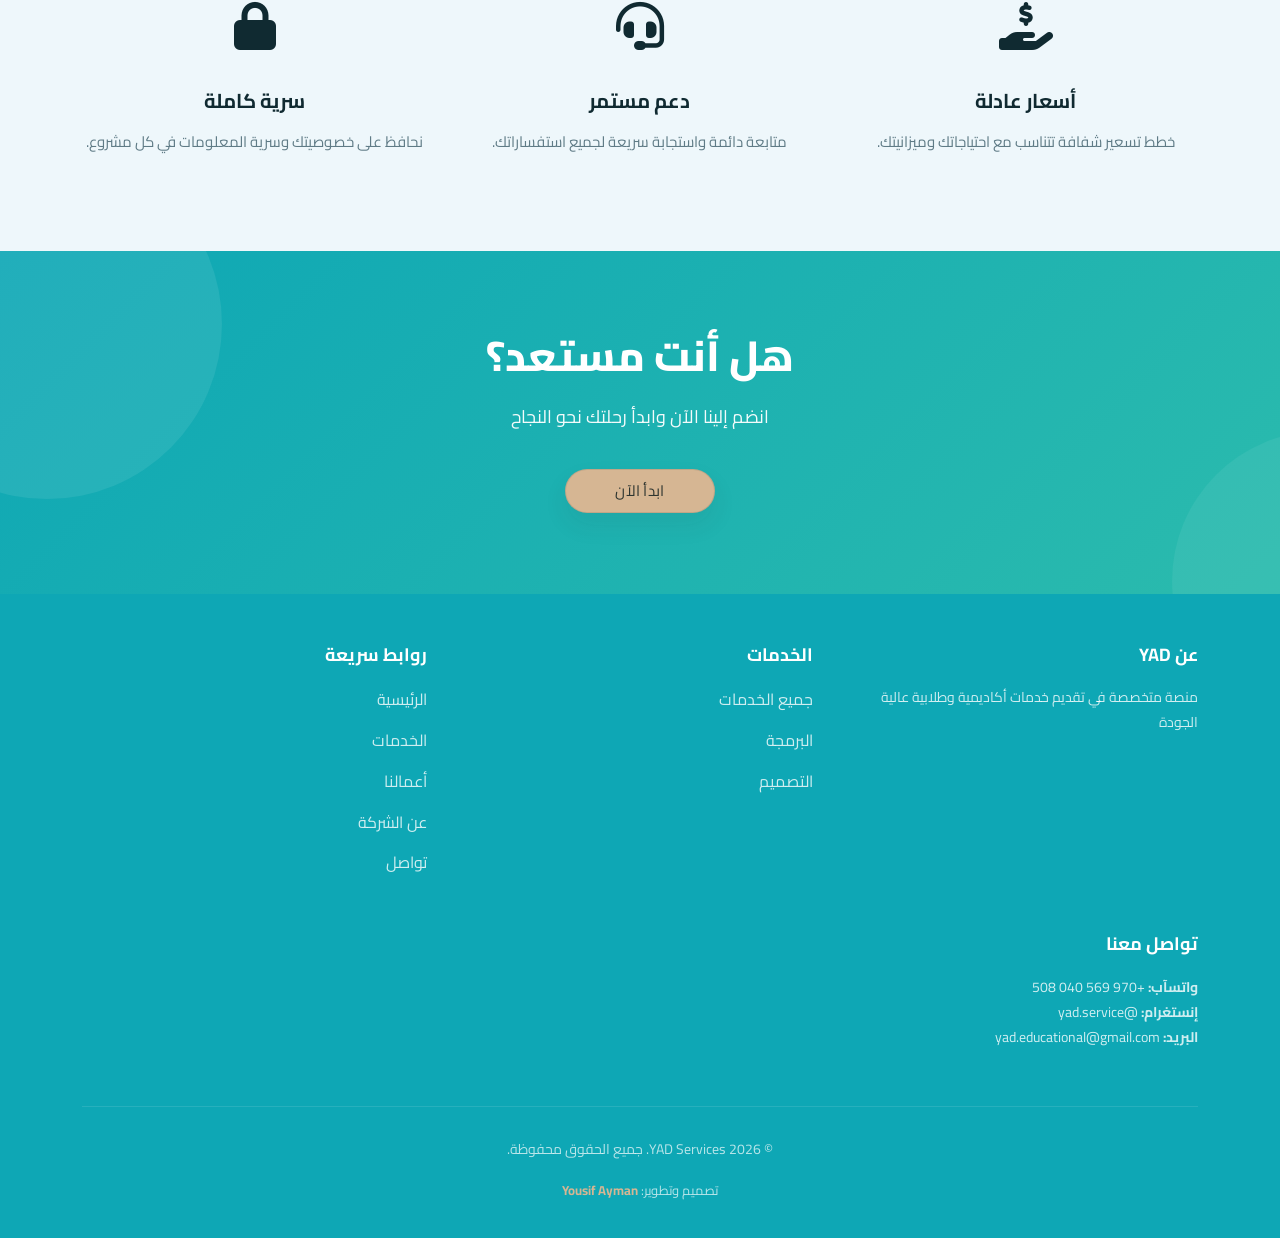
==== commit 5dbc8920: "feat: add developer portfolio link to all pages footer and index/contact sections" ====
--- a/about.html
+++ b/about.html
@@ -198,6 +198,7 @@
 
             <div class="footer-bottom">
                 <p>&copy; 2026 YAD Services. جميع الحقوق محفوظة.</p>
+                <p style="margin-top: 8px; font-size: 13px;">تصميم وتطوير: <a href="https://yousif-ayman-dev.github.io/my-portfolio-new/" target="_blank" style="color: #d6b693; font-weight: 700;">Yousif Ayman</a></p>
             </div>
 
         </div>
--- a/css/style.css
+++ b/css/style.css
@@ -33,6 +33,10 @@
     --shadow-sm: 0 4px 22px rgba(0, 0, 0, 0.08);
     --shadow-md: 0 12px 34px rgba(0, 0, 0, 0.12);
     --shadow-lg: 0 24px 60px rgba(0, 0, 0, 0.16);
+    --shadow-beige: 0 18px 40px rgba(214, 182, 147, 0.24);
+    --shadow-beige-soft: 0 12px 28px rgba(214, 182, 147, 0.18);
+    --hover-beige: rgba(214, 182, 147, 0.18);
+    --hover-beige-strong: rgba(214, 182, 147, 0.26);
     --transition: all 0.3s cubic-bezier(0.25, 0.46, 0.45, 0.94);
 }
 
@@ -55,10 +59,15 @@
     --shadow-sm: 0 4px 22px rgba(0, 0, 0, 0.28);
     --shadow-md: 0 10px 30px rgba(0, 0, 0, 0.38);
     --shadow-lg: 0 20px 50px rgba(0, 0, 0, 0.45);
+    --shadow-beige: 0 18px 40px rgba(214, 182, 147, 0.24);
+    --shadow-beige-soft: 0 12px 28px rgba(214, 182, 147, 0.18);
+    --hover-beige: rgba(214, 182, 147, 0.16);
+    --hover-beige-strong: rgba(214, 182, 147, 0.24);
 }
 
 html {
     scroll-behavior: smooth;
+    overflow-x: hidden;
 }
 
 body {
@@ -70,6 +79,7 @@
     direction: rtl;
     text-align: right;
     transition: background 0.35s ease, color 0.35s ease;
+    overflow-x: hidden;
 }
 
 body::before {
@@ -106,6 +116,8 @@
     z-index: 100;
     backdrop-filter: blur(10px);
     border-bottom: 1px solid var(--nav-border);
+    animation: slideInDown 0.8s ease both;
+    will-change: transform, opacity;
 }
 
 .navbar .container {
@@ -151,7 +163,7 @@
 }
 
 .nav-link:hover {
-    color: var(--accent-color) !important;
+    color: var(--whatsapp-bg) !important;
     transform: translateY(-2px);
 }
 
@@ -162,7 +174,7 @@
     height: 2px;
     bottom: -5px;
     right: 0;
-    background: var(--primary-color);
+    background: var(--whatsapp-bg);
     transition: width 0.3s ease;
 }
 
@@ -219,12 +231,24 @@
     border: 1px solid rgba(46, 53, 48, 0.12);
     box-shadow: 0 12px 24px rgba(46, 53, 48, 0.08);
     padding: 10px 22px;
+    display: inline-flex;
+    align-items: center;
+    justify-content: center;
+    min-width: 150px;
+    border-radius: 999px;
+    font-size: 15px;
+    letter-spacing: 0.02em;
+}
+
+.nav-actions .btn-whatsapp {
+    min-width: 170px;
+    padding: 10px 26px;
 }
 
 .btn-whatsapp:hover {
     background: var(--whatsapp-hover);
     color: var(--whatsapp-text);
-    transform: translateY(-2px);
+    transform: translateY(-2px) scale(1.01);
     border-color: rgba(46, 53, 48, 0.16);
 }
 
@@ -362,6 +386,8 @@
     font-weight: 800;
     line-height: 1.3;
     margin-bottom: 20px;
+    animation: fadeInUp 0.9s ease both;
+    animation-delay: 0.15s;
 }
 
 .hero p {
@@ -370,10 +396,14 @@
     opacity: 0.92;
     line-height: 1.7;
     color: rgba(255, 255, 255, 0.95);
+    animation: fadeInUp 1s ease both;
+    animation-delay: 0.3s;
 }
 
 .hero-buttons {
     gap: 15px;
+    animation: fadeInUp 1.2s ease both;
+    animation-delay: 0.5s;
 }
 
 .hero-image img {
@@ -381,6 +411,8 @@
     box-shadow: var(--shadow-lg);
     max-height: 520px;
     object-fit: cover;
+    animation: fadeInRight 1s ease both;
+    animation-delay: 0.35s;
 }
 
 @media (max-width: 768px) {
@@ -476,6 +508,22 @@
     overflow: hidden;
 }
 
+.col-lg-4:nth-child(odd) .service-card::before {
+    background: linear-gradient(90deg, #d4b46a, #e8c97a);
+}
+
+.col-lg-4:nth-child(even) .service-card::before {
+    background: linear-gradient(90deg, #2bbbad, #1ea99c);
+}
+
+.col-lg-4:nth-child(odd) .service-card:hover {
+    border-color: #d4b46a;
+}
+
+.col-lg-4:nth-child(even) .service-card:hover {
+    border-color: #2bbbad;
+}
+
 .service-card::before {
     content: '';
     position: absolute;
@@ -491,7 +539,7 @@
 
 .service-card:hover {
     transform: translateY(-15px);
-    box-shadow: var(--shadow-lg);
+    box-shadow: var(--shadow-beige);
     border-color: var(--primary-color);
 }
 
@@ -725,6 +773,27 @@
     background: var(--surface-alt);
     box-shadow: var(--shadow-sm);
     text-align: center;
+    transition: var(--transition);
+}
+
+.feedback-card .btn {
+    margin: 6px;
+}
+
+@media (max-width: 576px) {
+    .feedback-card {
+        padding: 24px 16px;
+    }
+    .feedback-card .btn {
+        display: block;
+        width: 100%;
+        margin: 8px 0;
+    }
+}
+
+.feedback-card:hover,
+.feedback-card:focus-within {
+    box-shadow: var(--shadow-sm);
 }
 
 .feedback-card h2 {
@@ -770,9 +839,10 @@
     transition: var(--transition);
 }
 
-.trust-card:hover {
+.trust-card:hover,
+.trust-card:focus-within {
     transform: translateY(-6px);
-    box-shadow: 0 20px 40px rgba(0, 0, 0, 0.12);
+    box-shadow: var(--shadow-md);
 }
 
 .trust-card-icon {
@@ -944,7 +1014,7 @@
 }
 
 .footer-col ul li a:hover {
-    color: var(--accent-color);
+    color: #d6b693;
     padding-right: 8px;
 }
 
@@ -1013,9 +1083,10 @@
     cursor: pointer;
 }
 
-.service-detail-card:hover {
+.service-detail-card:hover,
+.service-detail-card:focus-within {
     transform: translateY(-10px);
-    box-shadow: var(--shadow-lg);
+    box-shadow: var(--shadow-md);
 }
 
 .service-detail-card-header {
@@ -1192,18 +1263,65 @@
 }
 
 .portfolio-card {
-    border-radius: 12px;
+    border-radius: 20px;
     overflow: hidden;
     box-shadow: var(--shadow-sm);
     transition: var(--transition);
-    height: 350px;
+    min-height: 320px;
     position: relative;
-    cursor: pointer;
+    cursor: default;
+    background: rgba(214, 182, 147, 0.12);
+    border: 1px dashed rgba(214, 182, 147, 0.45);
 }
 
 .portfolio-card:hover {
-    transform: scale(1.05);
-    box-shadow: var(--shadow-lg);
+    transform: translateY(-6px);
+    box-shadow: var(--shadow-beige);
+}
+
+.portfolio-card.placeholder {
+    border-radius: 22px;
+    background: rgba(255, 255, 255, 0.9);
+    border: 1px dashed rgba(214, 182, 147, 0.55);
+}
+
+.portfolio-card.placeholder:hover {
+    background: var(--surface-alt);
+}
+
+.portfolio-placeholder {
+    height: 100%;
+    padding: 45px 30px;
+    display: flex;
+    flex-direction: column;
+    align-items: center;
+    justify-content: center;
+    text-align: center;
+    gap: 18px;
+}
+
+.portfolio-placeholder i {
+    width: 86px;
+    height: 86px;
+    display: grid;
+    place-items: center;
+    border-radius: 50%;
+    background: rgba(214, 182, 147, 0.18);
+    color: var(--primary-color);
+    font-size: 34px;
+}
+
+.portfolio-placeholder h3 {
+    font-size: 22px;
+    font-weight: 700;
+    color: var(--text-dark);
+}
+
+.portfolio-placeholder p {
+    font-size: 15px;
+    color: var(--text-muted);
+    line-height: 1.8;
+    max-width: 260px;
 }
 
 .portfolio-card-image {
@@ -1403,6 +1521,12 @@
     background: var(--surface-alt);
     padding: 30px;
     border-radius: 12px;
+    transition: var(--transition);
+}
+
+.contact-info-item:hover,
+.contact-info-item:focus-within {
+    box-shadow: var(--shadow-sm);
 }
 
 .contact-info-item-icon {
@@ -1542,6 +1666,70 @@
     }
 }
 
+.animate-on-scroll {
+    opacity: 0;
+    transform: translateY(24px);
+    will-change: opacity, transform;
+}
+
+.animate-on-scroll.visible {
+    opacity: 1;
+    transform: translateY(0);
+    transition: opacity 0.65s ease, transform 0.65s ease;
+}
+
+.animate-on-scroll-left {
+    transform: translateX(-24px);
+}
+
+.animate-on-scroll-right {
+    transform: translateX(24px);
+}
+
+@keyframes fadeInUp {
+    from {
+        opacity: 0;
+        transform: translateY(30px);
+    }
+    to {
+        opacity: 1;
+        transform: translateY(0);
+    }
+}
+
+@keyframes fadeInRight {
+    from {
+        opacity: 0;
+        transform: translateX(-40px);
+    }
+    to {
+        opacity: 1;
+        transform: translateX(0);
+    }
+}
+
+@keyframes fadeInLeft {
+    from {
+        opacity: 0;
+        transform: translateX(40px);
+    }
+    to {
+        opacity: 1;
+        transform: translateX(0);
+    }
+}
+
+@keyframes popIn {
+    from {
+        opacity: 0;
+        transform: scale(0.95);
+    }
+    to {
+        opacity: 1;
+        transform: scale(1);
+    }
+}
+
 
 /* ================================
    RESPONSIVE DESIGN
@@ -1599,6 +1787,25 @@
         left: 20px;
         font-size: 24px;
     }
+    .container {
+        padding-left: 16px;
+        padding-right: 16px;
+    }
+    section {
+        padding-left: 0;
+        padding-right: 0;
+    }
+    .trust-section,
+    .how-it-works,
+    .services-section,
+    .feedback-section,
+    .testimonials-section {
+        padding: 50px 0;
+    }
+    .footer-top {
+        grid-template-columns: 1fr;
+        gap: 24px;
+    }
 }
 
 @media (max-width: 480px) {
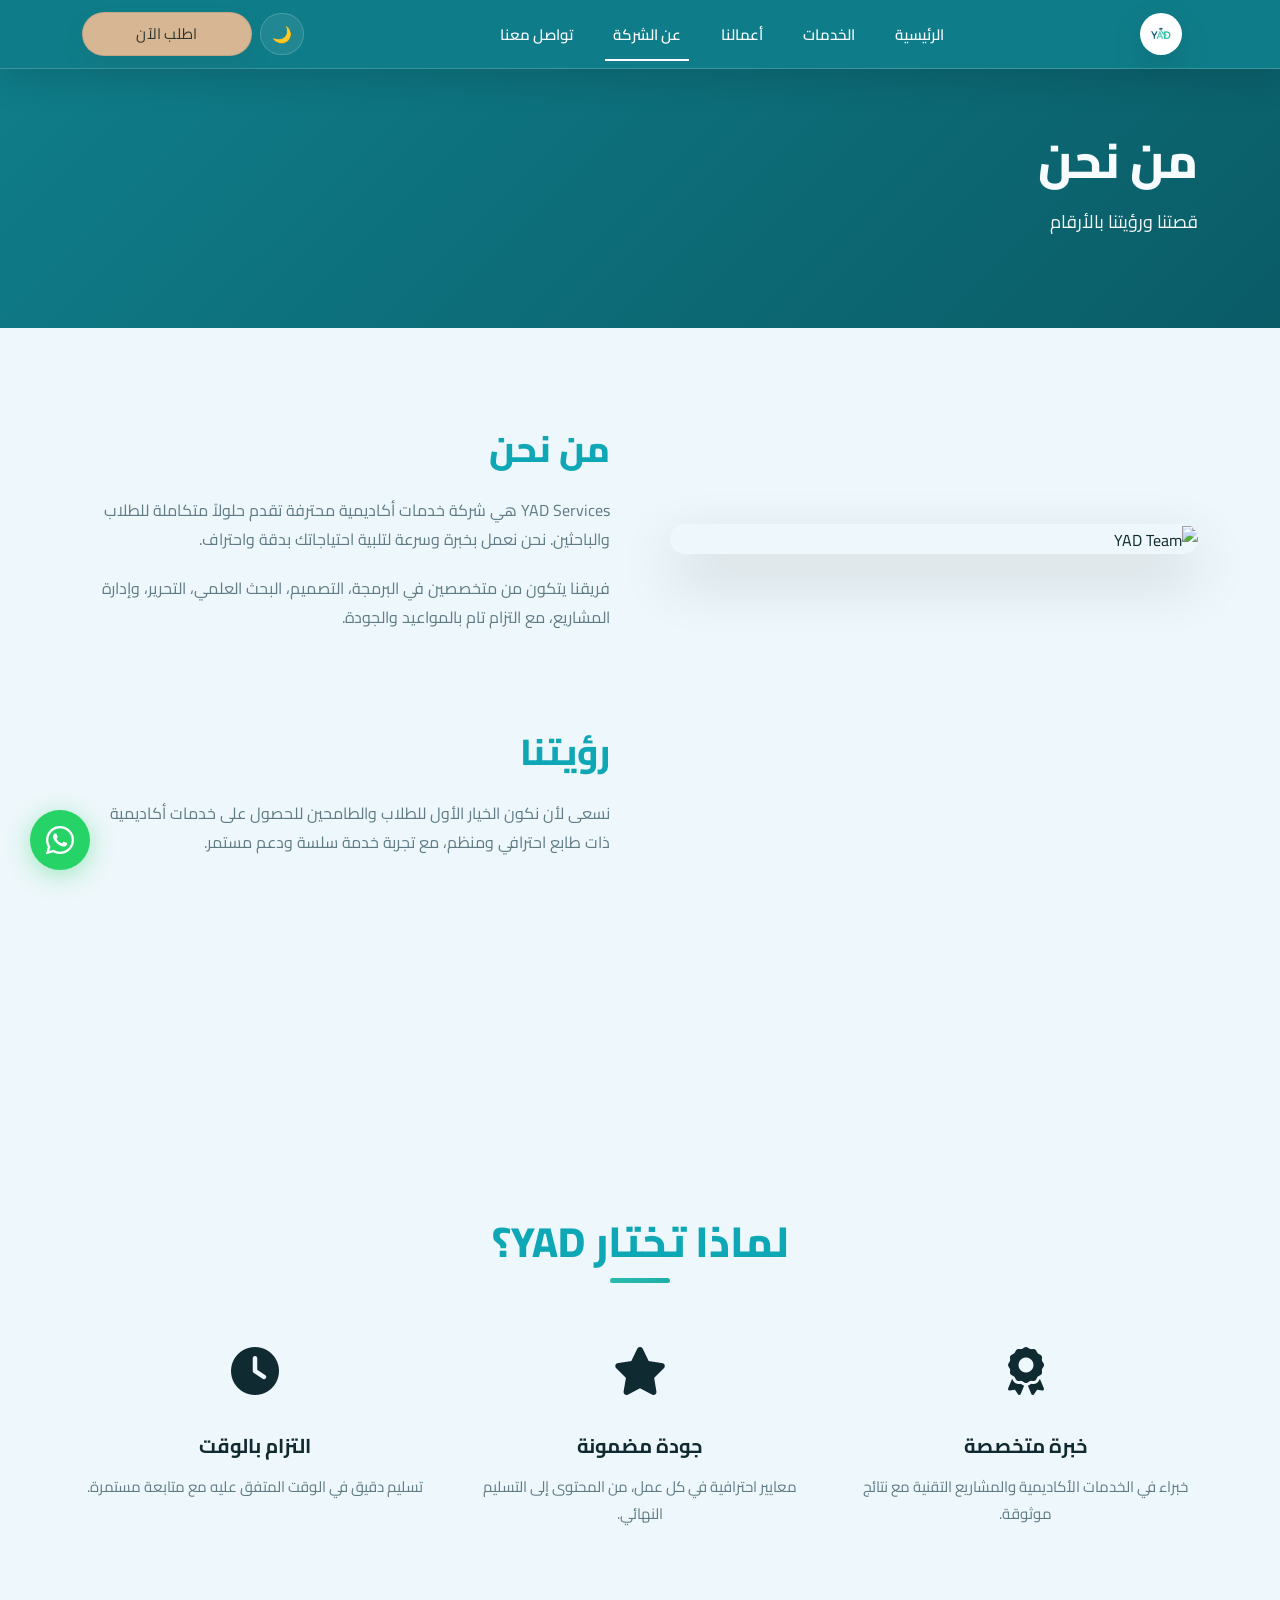
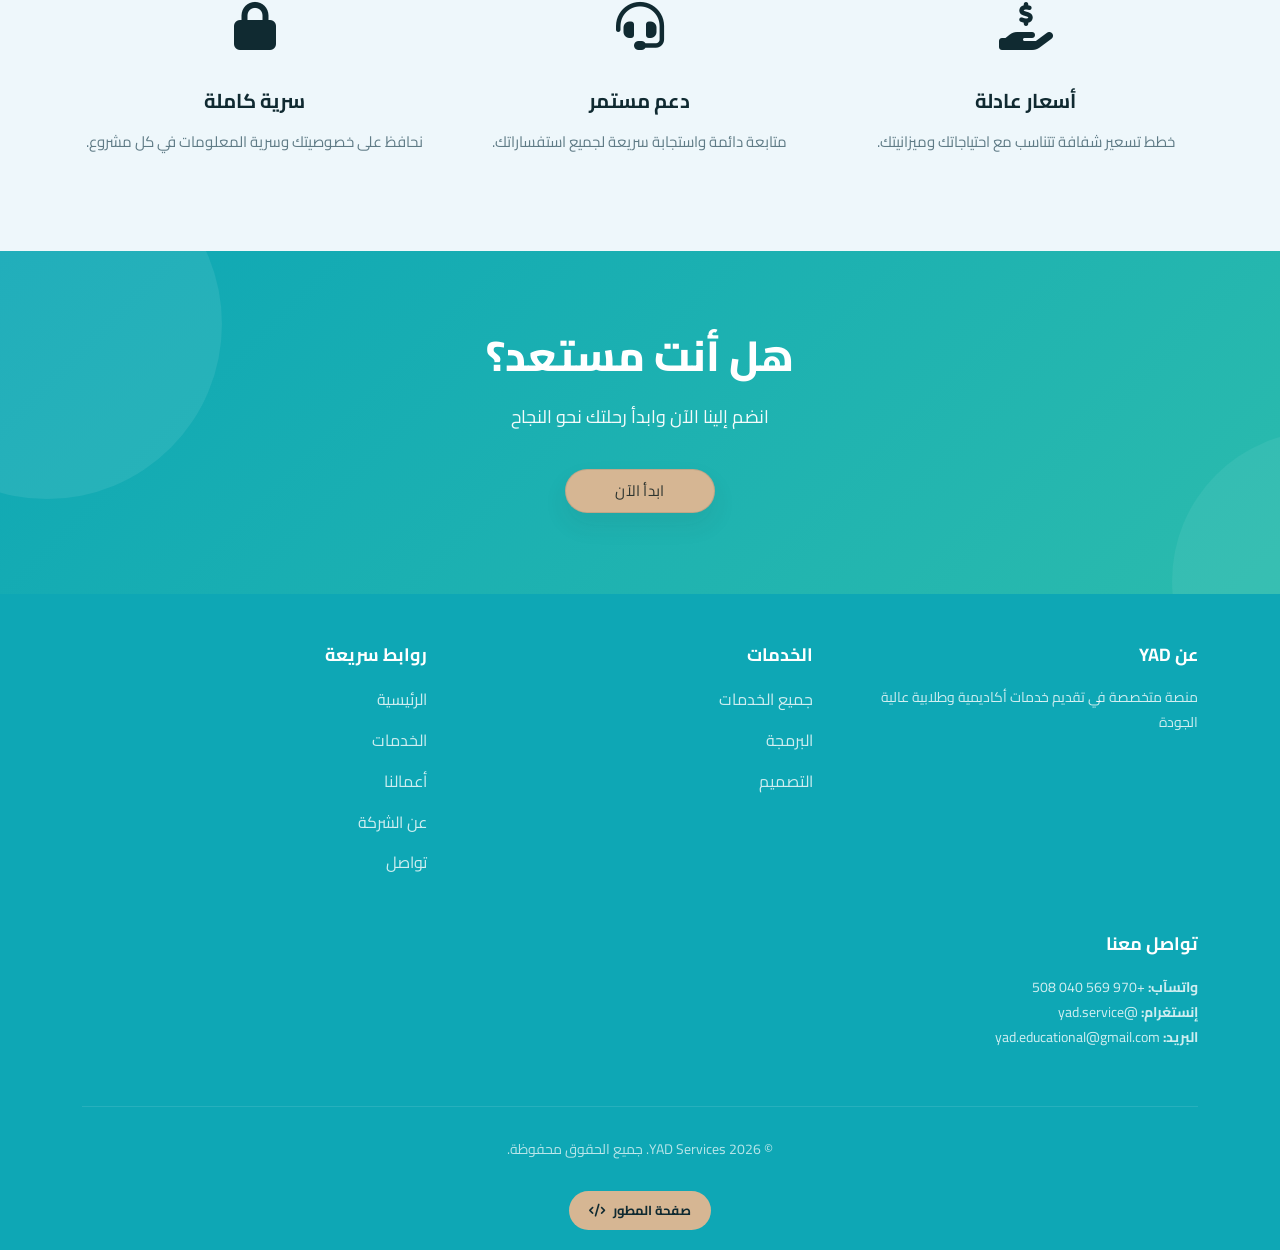
==== commit fe9ea679: "Merge branch 'master' into gh-pages" ====
--- a/about.html
+++ b/about.html
@@ -198,7 +198,7 @@
 
             <div class="footer-bottom">
                 <p>&copy; 2026 YAD Services. جميع الحقوق محفوظة.</p>
-                <p style="margin-top: 8px; font-size: 13px;">تصميم وتطوير: <a href="https://yousif-ayman-dev.github.io/my-portfolio-new/" target="_blank" style="color: #d6b693; font-weight: 700;">Yousif Ayman</a></p>
+                <a href="https://yousif-ayman-dev.github.io/my-portfolio-new/" target="_blank" class="developer-footer-btn">صفحة المطور <i class="fas fa-code"></i></a>
             </div>
 
         </div>
--- a/css/style.css
+++ b/css/style.css
@@ -1030,6 +1030,136 @@
     text-align: center;
     color: rgba(255, 255, 255, 0.7);
     font-size: 14px;
+    display: flex;
+    flex-direction: column;
+    align-items: center;
+    gap: 12px;
+}
+
+.developer-footer-btn {
+    display: inline-flex;
+    align-items: center;
+    gap: 8px;
+    background: #d6b693;
+    color: #102a31;
+    font-weight: 700;
+    font-size: 13px;
+    padding: 8px 20px;
+    border-radius: 999px;
+    transition: var(--transition);
+}
+
+.developer-footer-btn:hover {
+    background: #c9a87e;
+    color: #102a31;
+    transform: translateY(-2px);
+}
+
+.developer-section {
+    padding: 50px 0;
+    background: var(--surface-alt);
+}
+
+.developer-card {
+    background: #f5ede0;
+    border: 1px solid rgba(214, 182, 147, 0.4);
+    border-radius: 20px;
+    padding: 30px 40px;
+    display: flex;
+    align-items: center;
+    gap: 24px;
+    max-width: 700px;
+    margin: 0 auto;
+    box-shadow: 0 8px 24px rgba(214, 182, 147, 0.2);
+}
+
+.developer-card-icon {
+    width: 64px;
+    height: 64px;
+    min-width: 64px;
+    background: #d6b693;
+    border-radius: 16px;
+    display: grid;
+    place-items: center;
+    font-size: 26px;
+    color: #102a31;
+}
+
+.developer-card-text {
+    flex: 1;
+    text-align: right;
+}
+
+.developer-card-text h4 {
+    font-size: 18px;
+    font-weight: 700;
+    color: #102a31;
+    margin-bottom: 6px;
+}
+
+.developer-card-text p {
+    font-size: 14px;
+    color: #0f4c5c;
+    margin: 0;
+}
+
+.developer-btn {
+    background: #0ea7b5;
+    color: #ffffff !important;
+    border-radius: 12px;
+    padding: 12px 24px;
+    font-weight: 700;
+    font-size: 14px;
+    white-space: nowrap;
+    transition: var(--transition);
+    border: 2px solid #0ea7b5;
+}
+
+.developer-btn:hover {
+    background: transparent;
+    color: #0ea7b5 !important;
+    transform: translateY(-2px);
+}
+
+.developer-info-item {
+    background: #f5ede0 !important;
+    border: 1px solid rgba(214, 182, 147, 0.4);
+    display: flex;
+    flex-direction: column;
+    align-items: center;
+    text-align: center;
+}
+
+.developer-info-item h4 {
+    color: #102a31 !important;
+}
+
+.developer-info-item p {
+    color: #0f4c5c !important;
+}
+
+.developer-info-item a {
+    color: #0f4c5c !important;
+    font-weight: 700;
+}
+
+.developer-info-item a:hover {
+    color: #d6b693 !important;
+}
+
+@media (max-width: 576px) {
+    .developer-card {
+        flex-direction: column;
+        text-align: center;
+        padding: 24px 20px;
+    }
+    .developer-card-text {
+        text-align: center;
+    }
+    .developer-btn {
+        width: 100%;
+        text-align: center;
+    }
 }
 
 
